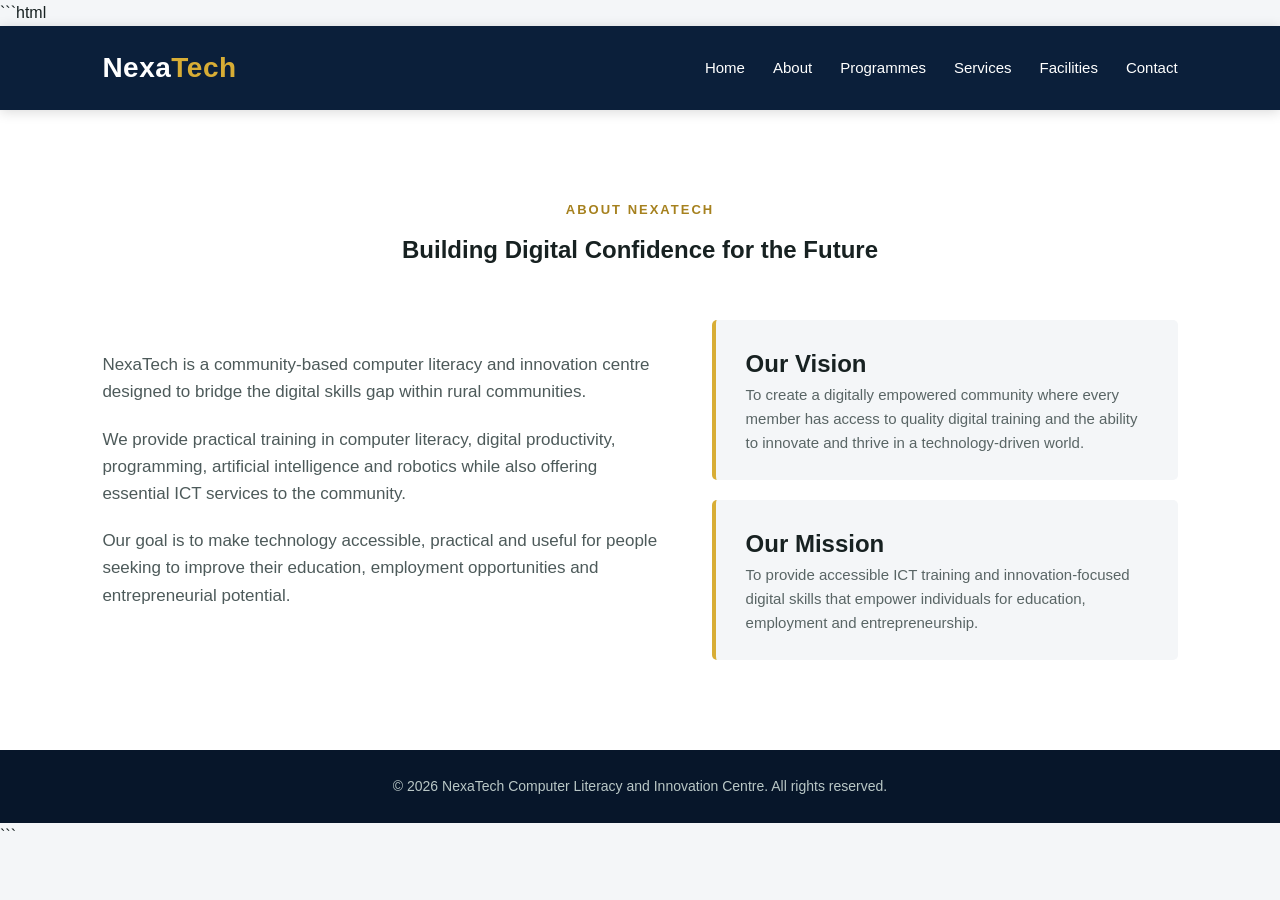
==== about.html @ 4ec9b213 "Add about.html with content for NexaTech" ====
```html
<!DOCTYPE html>
<html lang="en">

<head>
    <meta charset="UTF-8">
    <meta name="viewport" content="width=device-width, initial-scale=1.0">

    <meta name="description"
        content="Learn about NexaTech Computer Literacy and Innovation Centre, our vision, mission and commitment to digital empowerment.">

    <title>About | NexaTech</title>

    <link rel="stylesheet" href="style.css">
</head>

<body>

    <!-- HEADER / NAVIGATION -->
    <header>

        <div class="logo">
            <span>Nexa</span><strong>Tech</strong>
        </div>

        <nav id="navigation">
            <a href="index.html">Home</a>
            <a href="about.html" class="active">About</a>
            <a href="programmes.html">Programmes</a>
            <a href="services.html">Services</a>
            <a href="facilities.html">Facilities</a>
            <a href="contact.html">Contact</a>
        </nav>

        <button id="menu-button" aria-label="Open navigation menu">
            ☰
        </button>

    </header>


    <main>

        <section class="about">

            <div class="section-heading">

                <p class="section-label">
                    ABOUT NEXATECH
                </p>

                <h1>
                    Building Digital Confidence
                    <span>for the Future</span>
                </h1>

            </div>


            <div class="about-content">

                <div class="about-text">

                    <p>
                        NexaTech is a community-based computer literacy
                        and innovation centre designed to bridge the
                        digital skills gap within rural communities.
                    </p>

                    <p>
                        We provide practical training in computer
                        literacy, digital productivity, programming,
                        artificial intelligence and robotics while also
                        offering essential ICT services to the community.
                    </p>

                    <p>
                        Our goal is to make technology accessible,
                        practical and useful for people seeking to
                        improve their education, employment opportunities
                        and entrepreneurial potential.
                    </p>

                </div>


                <div class="about-details">

                    <div class="about-detail">

                        <h2>Our Vision</h2>

                        <p>
                            To create a digitally empowered community
                            where every member has access to quality
                            digital training and the ability to innovate
                            and thrive in a technology-driven world.
                        </p>

                    </div>


                    <div class="about-detail">

                        <h2>Our Mission</h2>

                        <p>
                            To provide accessible ICT training and
                            innovation-focused digital skills that
                            empower individuals for education, employment
                            and entrepreneurship.
                        </p>

                    </div>

                </div>

            </div>

        </section>

    </main>


    <footer>

        <p>
            © <span id="year"></span>
            NexaTech Computer Literacy and Innovation Centre.
            All rights reserved.
        </p>

    </footer>


    <script src="script.js"></script>

</body>

</html>
```
---- style.css ----
/* ========================================
   NEXATECH LITERACY CENTRE
   MAIN STYLESHEET
   ======================================== */


/* ========================================
   1. COLOR VARIABLES
   ======================================== */

:root {
    --navy: #0B1F3A;
    --deep-blue: #12345B;
    --dark-navy: #07162A;

    --gold: #D8AD35;
    --dark-gold: #A6811E;

    --white: #FFFFFF;
    --light-bg: #F4F6F8;

    --text: #172121;
    --muted: #596565;

    --border: #DFE5E3;
}


/* ========================================
   2. GENERAL SETTINGS
   ======================================== */

* {
    margin: 0;
    padding: 0;
    box-sizing: border-box;
}

html {
    scroll-behavior: smooth;
}

body {
    font-family: "Segoe UI", Arial, sans-serif;

    line-height: 1.6;

    color: var(--text);

    background-color: var(--light-bg);
}

a {
    text-decoration: none;
}

section {
    padding: 90px 8%;
}


/* ========================================
   3. HEADER / NAVIGATION
   ======================================== */

header {
    position: sticky;

    top: 0;

    z-index: 1000;

    display: flex;

    justify-content: space-between;

    align-items: center;

    padding: 20px 8%;

    background-color: var(--navy);

    box-shadow: 0 2px 12px rgba(0, 0, 0, 0.15);
}


/* Logo */

.logo {
    font-size: 28px;

    font-weight: 700;

    letter-spacing: 0.5px;

    color: var(--white);
}

.logo span {
    color: var(--white);
}

.logo strong {
    color: var(--gold);
}


/* Navigation */

nav {
    display: flex;

    align-items: center;

    gap: 28px;
}

nav a {
    color: var(--white);

    font-size: 15px;

    font-weight: 500;

    transition: color 0.3s ease;
}

nav a:hover {
    color: var(--gold);
}


/* Mobile menu button */

#menu-button {
    display: none;

    border: none;

    background: none;

    color: var(--white);

    font-size: 28px;

    cursor: pointer;
}


/* ========================================
   4. HERO SECTION
   ======================================== */

.hero {
    min-height: 88vh;

    display: flex;

    align-items: center;

    justify-content: center;

    text-align: center;

    padding: 100px 8%;

    background:
        linear-gradient(
            rgba(11, 31, 58, 0.96),
            rgba(18, 52, 91, 0.96)
        );
}

.hero-content {
    max-width: 900px;
}


/* Small label above heading */

.hero-label {
    margin-bottom: 20px;

    color: var(--gold);

    font-size: 13px;

    font-weight: 700;

    letter-spacing: 2px;
}


/* Main heading */

.hero h1 {
    color: var(--white);

    font-size: clamp(42px, 6vw, 72px);

    line-height: 1.1;

    margin-bottom: 25px;
}

.hero h1 span {
    display: block;

    color: var(--gold);
}


/* Hero paragraph */

.hero-text {
    max-width: 750px;

    margin: 0 auto 35px;

    color: #E5EEEE;

    font-size: 19px;
}


/* ========================================
   5. BUTTONS
   ======================================== */

.hero-buttons {
    display: flex;

    justify-content: center;

    gap: 15px;

    flex-wrap: wrap;
}

.button {
    display: inline-block;

    padding: 14px 28px;

    border-radius: 5px;

    background-color: var(--gold);

    color: var(--navy);

    font-weight: 700;

    transition:
        transform 0.3s ease,
        background-color 0.3s ease,
        color 0.3s ease;
}

.button:hover {
    transform: translateY(-3px);

    background-color: var(--white);

    color: var(--navy);
}


/* Outline button */

.button-outline {
    background-color: transparent;

    border: 2px solid var(--gold);

    color: var(--white);
}

.button-outline:hover {
    background-color: var(--gold);

    color: var(--navy);
}


/* ========================================
   6. SECTION HEADINGS
   ======================================== */

.section-heading {
    max-width: 800px;

    margin: 0 auto 50px;

    text-align: center;
}

.section-label {
    margin-bottom: 10px;

    color: var(--dark-gold);

    font-size: 13px;

    font-weight: 700;

    letter-spacing: 2px;
}

.section-heading h2 {
    color: var(--navy);

    font-size: clamp(32px, 4vw, 48px);

    line-height: 1.15;

    margin-bottom: 18px;
}

.section-heading h2 span {
    color: var(--dark-gold);
}

.section-heading > p:last-child {
    color: var(--muted);

    font-size: 17px;
}


/* ========================================
   7. ABOUT SECTION
   ======================================== */

.about {
    background-color: var(--white);
}

.about-content {
    max-width: 1100px;

    margin: auto;

    display: grid;

    grid-template-columns: 1.2fr 1fr;

    gap: 50px;

    align-items: center;
}


/* About text */

.about-text p {
    margin-bottom: 20px;

    color: #4D5A5A;

    font-size: 17px;
}


/* Vision and Mission */

.about-details {
    display: flex;

    flex-direction: column;

    gap: 20px;
}

.about-detail {
    padding: 25px 30px;

    background-color: var(--light-bg);

    border-left: 4px solid var(--gold);

    border-radius: 5px;
}

.about-detail h3 {
    margin-bottom: 10px;

    color: var(--navy);

    font-size: 21px;
}

.about-detail p {
    color: var(--muted);

    font-size: 15px;
}


/* ========================================
   8. PROGRAMMES
   ======================================== */

.programmes {
    background-color: var(--light-bg);
}

.programme-container {
    max-width: 1200px;

    margin: auto;

    display: grid;

    grid-template-columns: repeat(auto-fit, minmax(220px, 1fr));

    gap: 25px;
}

.programme-card {
    position: relative;

    padding: 35px 28px;

    background-color: var(--white);

    border-radius: 8px;

    border-top: 4px solid var(--gold);

    box-shadow: 0 6px 20px rgba(0, 0, 0, 0.07);

    transition:
        transform 0.3s ease,
        box-shadow 0.3s ease;
}

.programme-card:hover {
    transform: translateY(-8px);

    box-shadow: 0 12px 28px rgba(0, 0, 0, 0.12);
}


/* Programme title */

.programme-card h3 {
    margin-bottom: 15px;

    color: var(--navy);

    font-size: 21px;
}

.programme-card p {
    color: #5B6666;

    font-size: 15px;
}


/* ========================================
   9. SERVICES
   ======================================== */

.services {
    background-color: var(--white);
}

.service-list {
    max-width: 900px;

    margin: auto;

    display: grid;

    grid-template-columns: repeat(2, 1fr);

    border-top: 1px solid var(--border);
}

.service-item {
    display: flex;

    align-items: center;

    gap: 20px;

    padding: 25px;

    border-bottom: 1px solid var(--border);

    transition: background-color 0.3s ease;
}

.service-item:hover {
    background-color: var(--light-bg);
}


/* Service title */

.service-item h3 {
    color: var(--navy);

    font-size: 18px;
}


/* ========================================
   10. FACILITIES
   ======================================== */

.facilities {
    background-color: var(--light-bg);
}

.facility-grid {
    max-width: 1100px;

    margin: auto;

    display: grid;

    grid-template-columns: repeat(2, 1fr);

    gap: 25px;
}

.facility-card {
    padding: 35px;

    background-color: var(--navy);

    border-radius: 7px;

    border-bottom: 4px solid var(--gold);
}

.facility-card h3 {
    margin-bottom: 12px;

    color: var(--gold);

    font-size: 22px;
}

.facility-card p {
    color: #DCE6E5;
}


/* ========================================
   11. CONTACT
   ======================================== */

.contact {
    text-align: center;

    background-color: var(--navy);

    color: var(--white);
}

.contact .section-heading h2 {
    color: var(--white);
}

.contact .section-heading h2 span {
    color: var(--gold);
}

.contact .section-label {
    color: var(--gold);
}

.contact > p {
    margin-bottom: 8px;

    color: #DCE6E5;

    font-size: 17px;
}

.contact .button {
    margin-top: 25px;
}


/* ========================================
   12. FOOTER
   ======================================== */

footer {
    padding: 25px 8%;

    text-align: center;

    background-color: var(--dark-navy);

    color: #B9C7C6;

    font-size: 14px;
}


/* ========================================
   13. MOBILE RESPONSIVENESS
   ======================================== */

@media (max-width: 800px) {

    header {
        padding: 18px 6%;
    }


    /* Mobile menu */

    #menu-button {
        display: block;
    }

    nav {
        display: none;

        position: absolute;

        top: 100%;

        left: 0;

        width: 100%;

        flex-direction: column;

        align-items: flex-start;

        gap: 0;

        padding: 15px 6%;

        background-color: var(--navy);
    }

    nav.show {
        display: flex;
    }

    nav a {
        width: 100%;

        padding: 12px 0;

        border-bottom:
            1px solid rgba(255, 255, 255, 0.1);
    }


    /* Hero */

    .hero {
        min-height: 80vh;

        padding: 80px 6%;
    }

    .hero h1 {
        font-size: 42px;
    }

    .hero-text {
        font-size: 17px;
    }


    /* Sections */

    section {
        padding: 70px 6%;
    }


    /* About */

    .about-content {
        grid-template-columns: 1fr;

        gap: 30px;
    }


    /* Services */

    .service-list {
        grid-template-columns: 1fr;
    }


    /* Facilities */

    .facility-grid {
        grid-template-columns: 1fr;
    }

}


/* ========================================
   14. SMALL PHONES
   ======================================== */

@media (max-width: 480px) {

    .logo {
        font-size: 23px;
    }

    .hero h1 {
        font-size: 35px;
    }

    .hero-label {
        font-size: 11px;

        letter-spacing: 1.5px;
    }

    .hero-buttons {
        flex-direction: column;

        align-items: stretch;
    }

    .button {
        text-align: center;
    }

    .programme-card,
    .facility-card {
        padding: 28px 22px;
    }

}
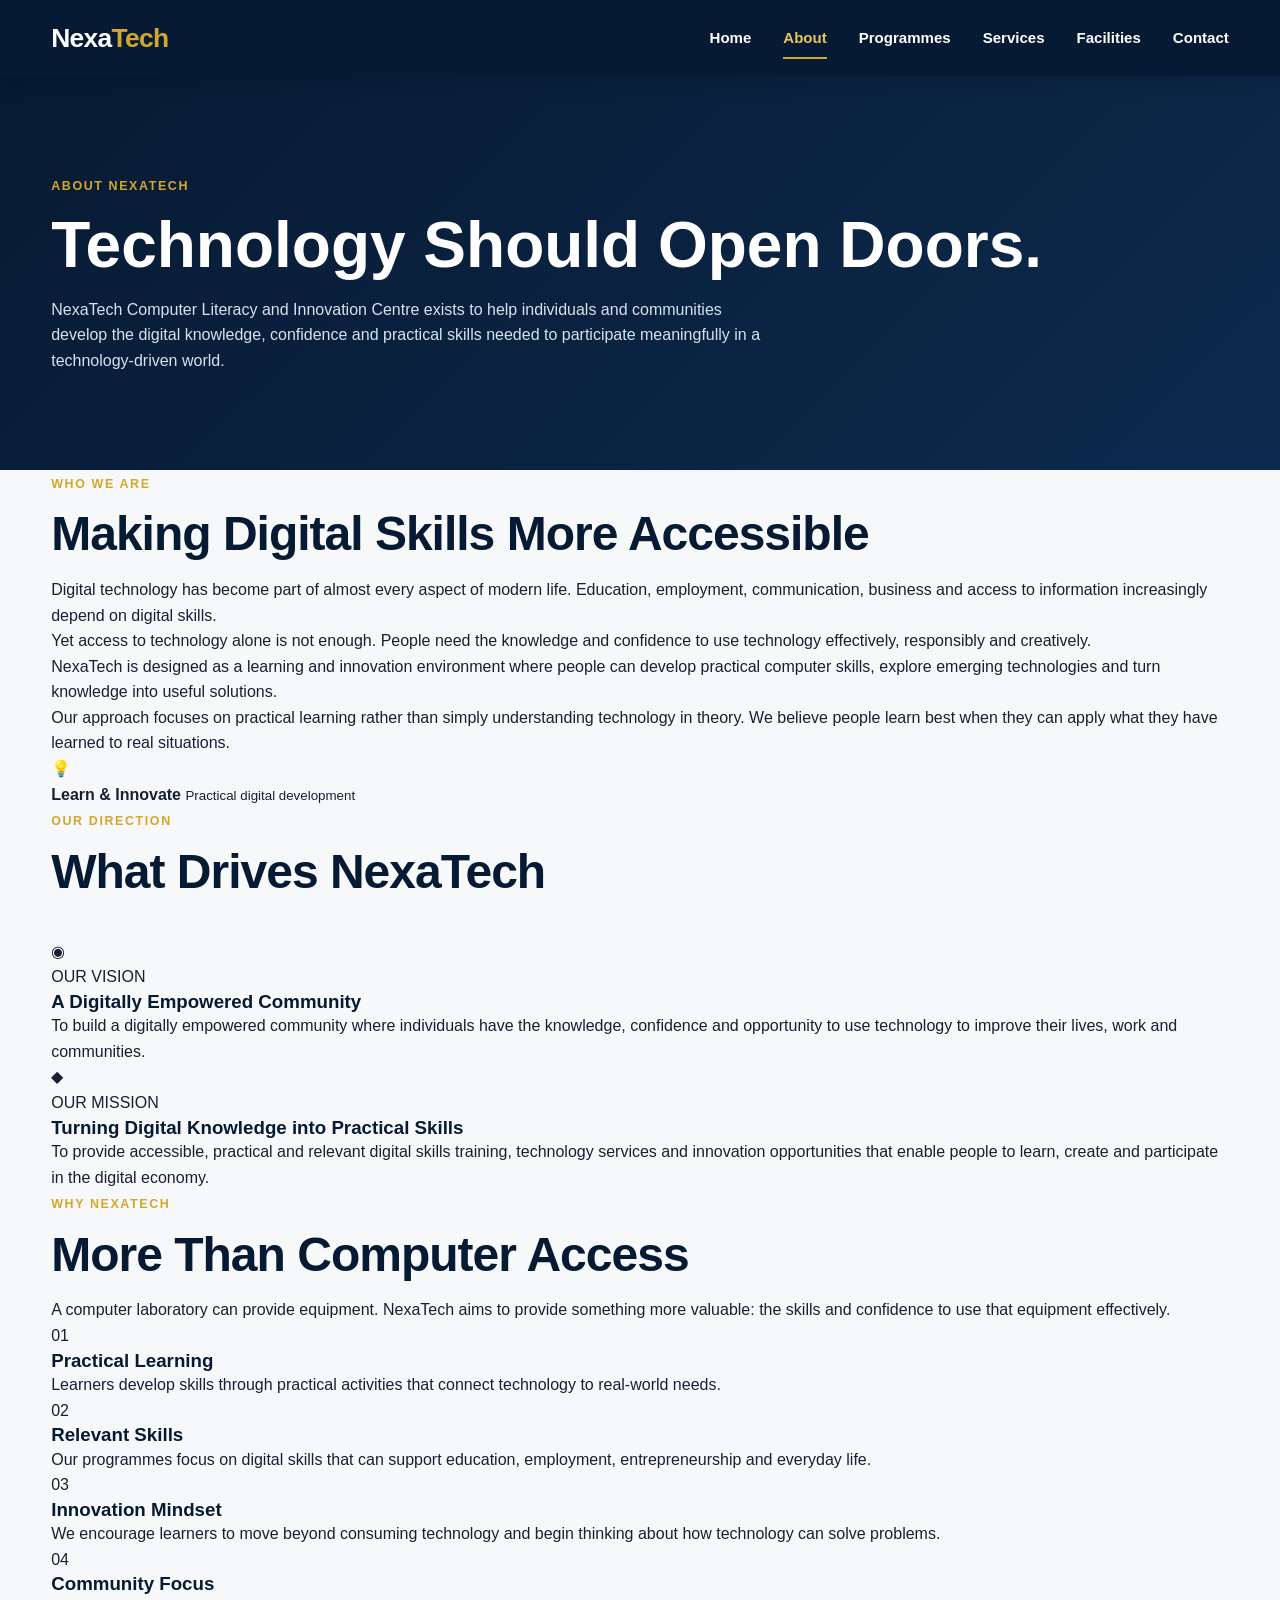
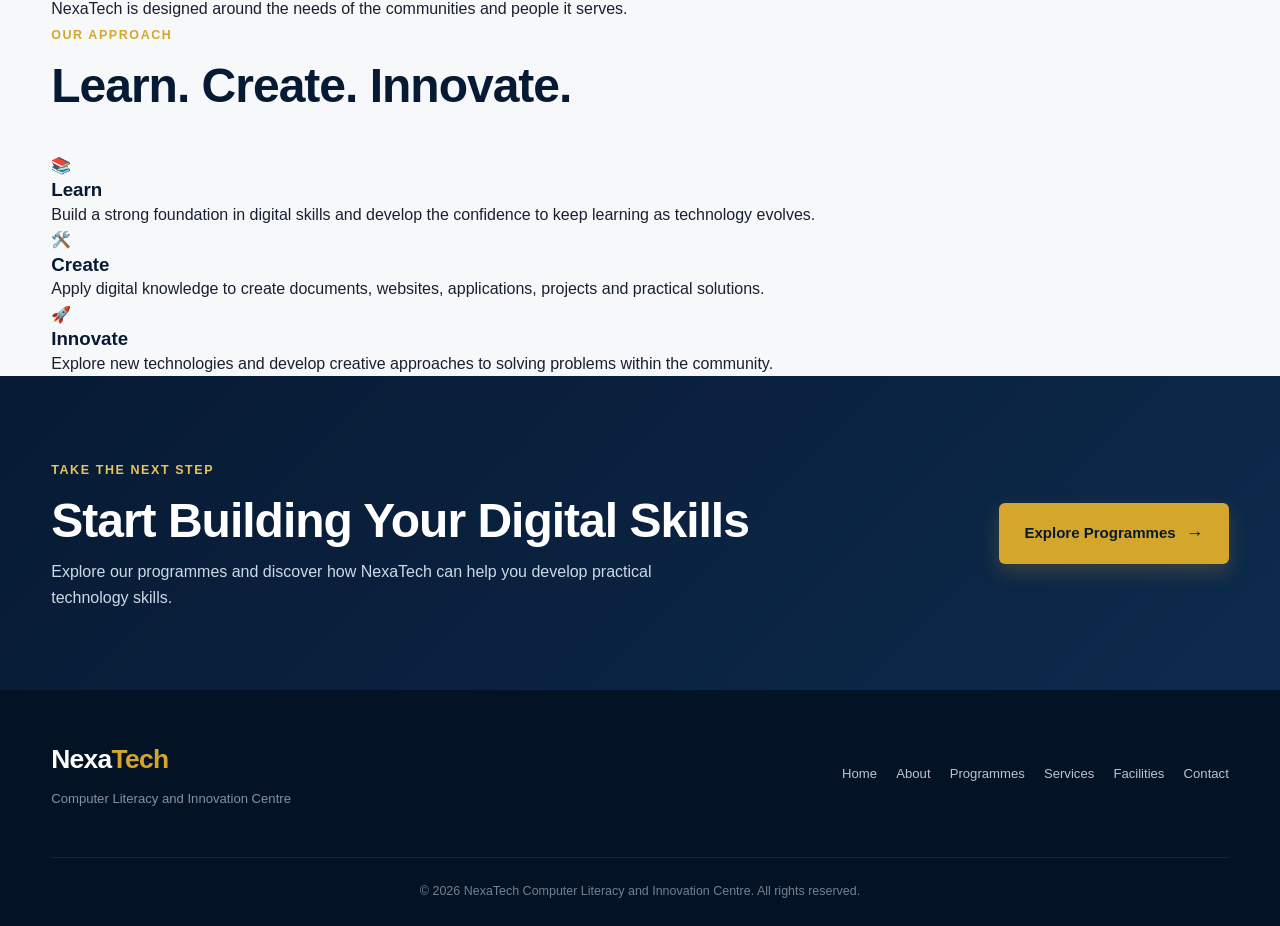
==== commit c38b8327: "Refactor about.html for improved structure and content" ====
--- a/about.html
+++ b/about.html
@@ -1,117 +1,516 @@
-```html
 <!DOCTYPE html>
 <html lang="en">
-
 <head>
     <meta charset="UTF-8">
     <meta name="viewport" content="width=device-width, initial-scale=1.0">
 
-    <meta name="description"
-        content="Learn about NexaTech Computer Literacy and Innovation Centre, our vision, mission and commitment to digital empowerment.">
-
-    <title>About | NexaTech</title>
+    <title>About | NexaTech Computer Literacy and Innovation Centre</title>
+
+    <meta
+        name="description"
+        content="Learn about NexaTech Computer Literacy and Innovation Centre, our vision, mission and commitment to digital skills, technology education and community development."
+    >
 
     <link rel="stylesheet" href="style.css">
 </head>
 
 <body>
 
-    <!-- HEADER / NAVIGATION -->
-    <header>
-
-        <div class="logo">
-            <span>Nexa</span><strong>Tech</strong>
+    <!-- ================= HEADER ================= -->
+
+    <header class="site-header">
+
+        <div class="header-container">
+
+            <a href="index.html" class="logo">
+                <span>Nexa</span><strong>Tech</strong>
+            </a>
+
+            <nav id="navigation" aria-label="Main navigation">
+
+                <a href="index.html">Home</a>
+
+                <a href="about.html" class="active">About</a>
+
+                <a href="programmes.html">Programmes</a>
+
+                <a href="services.html">Services</a>
+
+                <a href="facilities.html">Facilities</a>
+
+                <a href="contact.html">Contact</a>
+
+            </nav>
+
+            <button
+                id="menu-button"
+                type="button"
+                aria-label="Open navigation menu"
+                aria-expanded="false"
+            >
+                ☰
+            </button>
+
         </div>
 
-        <nav id="navigation">
-            <a href="index.html">Home</a>
-            <a href="about.html" class="active">About</a>
-            <a href="programmes.html">Programmes</a>
-            <a href="services.html">Services</a>
-            <a href="facilities.html">Facilities</a>
-            <a href="contact.html">Contact</a>
-        </nav>
-
-        <button id="menu-button" aria-label="Open navigation menu">
-            ☰
-        </button>
-
     </header>
 
 
+    <!-- ================= MAIN ================= -->
+
     <main>
 
-        <section class="about">
-
-            <div class="section-heading">
-
-                <p class="section-label">
+
+        <!-- ================= PAGE HERO ================= -->
+
+        <section class="page-hero about-page-hero">
+
+            <div class="page-hero-pattern pattern-one"></div>
+            <div class="page-hero-pattern pattern-two"></div>
+
+            <div class="container page-hero-content">
+
+                <span class="section-label">
                     ABOUT NEXATECH
+                </span>
+
+                <h1>
+                    Technology Should
+                    <span>Open Doors.</span>
+                </h1>
+
+                <p>
+                    NexaTech Computer Literacy and Innovation Centre exists
+                    to help individuals and communities develop the digital
+                    knowledge, confidence and practical skills needed to
+                    participate meaningfully in a technology-driven world.
                 </p>
 
-                <h1>
-                    Building Digital Confidence
-                    <span>for the Future</span>
-                </h1>
-
-            </div>
-
-
-            <div class="about-content">
-
-                <div class="about-text">
+            </div>
+
+        </section>
+
+
+        <!-- ================= WHO WE ARE ================= -->
+
+        <section class="about-main-section">
+
+            <div class="container about-main-grid">
+
+
+                <div class="about-main-text">
+
+                    <span class="section-label">
+                        WHO WE ARE
+                    </span>
+
+                    <h2>
+                        Making Digital Skills
+                        More Accessible
+                    </h2>
 
                     <p>
-                        NexaTech is a community-based computer literacy
-                        and innovation centre designed to bridge the
-                        digital skills gap within rural communities.
+                        Digital technology has become part of almost every
+                        aspect of modern life. Education, employment,
+                        communication, business and access to information
+                        increasingly depend on digital skills.
                     </p>
 
                     <p>
-                        We provide practical training in computer
-                        literacy, digital productivity, programming,
-                        artificial intelligence and robotics while also
-                        offering essential ICT services to the community.
+                        Yet access to technology alone is not enough.
+                        People need the knowledge and confidence to use
+                        technology effectively, responsibly and creatively.
                     </p>
 
                     <p>
-                        Our goal is to make technology accessible,
-                        practical and useful for people seeking to
-                        improve their education, employment opportunities
-                        and entrepreneurial potential.
+                        NexaTech is designed as a learning and innovation
+                        environment where people can develop practical
+                        computer skills, explore emerging technologies and
+                        turn knowledge into useful solutions.
                     </p>
 
-                </div>
-
-
-                <div class="about-details">
-
-                    <div class="about-detail">
-
-                        <h2>Our Vision</h2>
+                    <p>
+                        Our approach focuses on practical learning rather
+                        than simply understanding technology in theory.
+                        We believe people learn best when they can apply
+                        what they have learned to real situations.
+                    </p>
+
+                </div>
+
+
+                <!-- VISUAL PANEL -->
+
+                <div class="about-visual">
+
+                    <div class="about-visual-main">
+
+                        <div class="about-visual-header">
+
+                            <span></span>
+                            <span></span>
+                            <span></span>
+
+                        </div>
+
+                        <div class="about-code-area">
+
+                            <div class="code-line code-large"></div>
+
+                            <div class="code-line"></div>
+
+                            <div class="code-line code-short"></div>
+
+                            <div class="code-line code-medium"></div>
+
+                            <div class="code-line code-short"></div>
+
+                            <div class="code-block">
+
+                                <div></div>
+                                <div></div>
+                                <div></div>
+
+                            </div>
+
+                        </div>
+
+                    </div>
+
+
+                    <div class="about-floating-card">
+
+                        <span class="about-floating-icon">
+                            💡
+                        </span>
+
+                        <div>
+
+                            <strong>
+                                Learn & Innovate
+                            </strong>
+
+                            <small>
+                                Practical digital development
+                            </small>
+
+                        </div>
+
+                    </div>
+
+                </div>
+
+            </div>
+
+        </section>
+
+
+        <!-- ================= VISION / MISSION ================= -->
+
+        <section class="vision-mission-section">
+
+            <div class="container">
+
+                <div class="section-heading centered-heading">
+
+                    <div>
+
+                        <span class="section-label">
+                            OUR DIRECTION
+                        </span>
+
+                        <h2>
+                            What Drives NexaTech
+                        </h2>
+
+                    </div>
+
+                </div>
+
+
+                <div class="vision-mission-grid">
+
+
+                    <!-- VISION -->
+
+                    <article class="purpose-card vision-card">
+
+                        <div class="purpose-card-top">
+
+                            <div class="purpose-icon">
+                                ◉
+                            </div>
+
+                            <span>
+                                OUR VISION
+                            </span>
+
+                        </div>
+
+                        <h3>
+                            A Digitally Empowered Community
+                        </h3>
 
                         <p>
-                            To create a digitally empowered community
-                            where every member has access to quality
-                            digital training and the ability to innovate
-                            and thrive in a technology-driven world.
+                            To build a digitally empowered community where
+                            individuals have the knowledge, confidence and
+                            opportunity to use technology to improve their
+                            lives, work and communities.
                         </p>
 
+                    </article>
+
+
+                    <!-- MISSION -->
+
+                    <article class="purpose-card mission-card">
+
+                        <div class="purpose-card-top">
+
+                            <div class="purpose-icon">
+                                ◆
+                            </div>
+
+                            <span>
+                                OUR MISSION
+                            </span>
+
+                        </div>
+
+                        <h3>
+                            Turning Digital Knowledge into Practical Skills
+                        </h3>
+
+                        <p>
+                            To provide accessible, practical and relevant
+                            digital skills training, technology services and
+                            innovation opportunities that enable people to
+                            learn, create and participate in the digital
+                            economy.
+                        </p>
+
+                    </article>
+
+                </div>
+
+            </div>
+
+        </section>
+
+
+        <!-- ================= WHY NEXATECH ================= -->
+
+        <section class="why-section">
+
+            <div class="container">
+
+                <div class="why-grid">
+
+
+                    <div class="why-heading">
+
+                        <span class="section-label">
+                            WHY NEXATECH
+                        </span>
+
+                        <h2>
+                            More Than
+                            Computer Access
+                        </h2>
+
+                        <p>
+                            A computer laboratory can provide equipment.
+                            NexaTech aims to provide something more valuable:
+                            the skills and confidence to use that equipment
+                            effectively.
+                        </p>
+
                     </div>
 
 
-                    <div class="about-detail">
-
-                        <h2>Our Mission</h2>
+                    <div class="why-list">
+
+
+                        <div class="why-item">
+
+                            <div class="why-number">
+                                01
+                            </div>
+
+                            <div>
+
+                                <h3>
+                                    Practical Learning
+                                </h3>
+
+                                <p>
+                                    Learners develop skills through practical
+                                    activities that connect technology to
+                                    real-world needs.
+                                </p>
+
+                            </div>
+
+                        </div>
+
+
+                        <div class="why-item">
+
+                            <div class="why-number">
+                                02
+                            </div>
+
+                            <div>
+
+                                <h3>
+                                    Relevant Skills
+                                </h3>
+
+                                <p>
+                                    Our programmes focus on digital skills
+                                    that can support education, employment,
+                                    entrepreneurship and everyday life.
+                                </p>
+
+                            </div>
+
+                        </div>
+
+
+                        <div class="why-item">
+
+                            <div class="why-number">
+                                03
+                            </div>
+
+                            <div>
+
+                                <h3>
+                                    Innovation Mindset
+                                </h3>
+
+                                <p>
+                                    We encourage learners to move beyond
+                                    consuming technology and begin thinking
+                                    about how technology can solve problems.
+                                </p>
+
+                            </div>
+
+                        </div>
+
+
+                        <div class="why-item">
+
+                            <div class="why-number">
+                                04
+                            </div>
+
+                            <div>
+
+                                <h3>
+                                    Community Focus
+                                </h3>
+
+                                <p>
+                                    NexaTech is designed around the needs of
+                                    the communities and people it serves.
+                                </p>
+
+                            </div>
+
+                        </div>
+
+                    </div>
+
+                </div>
+
+            </div>
+
+        </section>
+
+
+        <!-- ================= VALUES ================= -->
+
+        <section class="values-section">
+
+            <div class="container">
+
+                <div class="section-heading centered-heading">
+
+                    <div>
+
+                        <span class="section-label">
+                            OUR APPROACH
+                        </span>
+
+                        <h2>
+                            Learn. Create. Innovate.
+                        </h2>
+
+                    </div>
+
+                </div>
+
+
+                <div class="values-grid">
+
+
+                    <article class="value-card">
+
+                        <div class="value-icon">
+                            📚
+                        </div>
+
+                        <h3>
+                            Learn
+                        </h3>
 
                         <p>
-                            To provide accessible ICT training and
-                            innovation-focused digital skills that
-                            empower individuals for education, employment
-                            and entrepreneurship.
+                            Build a strong foundation in digital skills and
+                            develop the confidence to keep learning as
+                            technology evolves.
                         </p>
 
-                    </div>
+                    </article>
+
+
+                    <article class="value-card">
+
+                        <div class="value-icon">
+                            🛠️
+                        </div>
+
+                        <h3>
+                            Create
+                        </h3>
+
+                        <p>
+                            Apply digital knowledge to create documents,
+                            websites, applications, projects and practical
+                            solutions.
+                        </p>
+
+                    </article>
+
+
+                    <article class="value-card">
+
+                        <div class="value-icon">
+                            🚀
+                        </div>
+
+                        <h3>
+                            Innovate
+                        </h3>
+
+                        <p>
+                            Explore new technologies and develop creative
+                            approaches to solving problems within the
+                            community.
+                        </p>
+
+                    </article>
 
                 </div>
 
@@ -119,16 +518,92 @@
 
         </section>
 
+
+        <!-- ================= CTA ================= -->
+
+        <section class="cta-section">
+
+            <div class="container cta-content">
+
+                <div>
+
+                    <span class="section-label">
+                        TAKE THE NEXT STEP
+                    </span>
+
+                    <h2>
+                        Start Building Your Digital Skills
+                    </h2>
+
+                    <p>
+                        Explore our programmes and discover how NexaTech
+                        can help you develop practical technology skills.
+                    </p>
+
+                </div>
+
+                <a
+                    href="programmes.html"
+                    class="btn btn-primary"
+                >
+                    Explore Programmes
+                    <span class="btn-arrow">→</span>
+                </a>
+
+            </div>
+
+        </section>
+
     </main>
 
 
-    <footer>
-
-        <p>
-            © <span id="year"></span>
-            NexaTech Computer Literacy and Innovation Centre.
-            All rights reserved.
-        </p>
+    <!-- ================= FOOTER ================= -->
+
+    <footer class="site-footer">
+
+        <div class="container footer-content">
+
+            <div class="footer-brand">
+
+                <a href="index.html" class="logo">
+                    <span>Nexa</span><strong>Tech</strong>
+                </a>
+
+                <p>
+                    Computer Literacy and Innovation Centre
+                </p>
+
+            </div>
+
+
+            <div class="footer-links">
+
+                <a href="index.html">Home</a>
+
+                <a href="about.html">About</a>
+
+                <a href="programmes.html">Programmes</a>
+
+                <a href="services.html">Services</a>
+
+                <a href="facilities.html">Facilities</a>
+
+                <a href="contact.html">Contact</a>
+
+            </div>
+
+
+            <div class="footer-bottom">
+
+                <p>
+                    © <span id="year"></span>
+                    NexaTech Computer Literacy and Innovation Centre.
+                    All rights reserved.
+                </p>
+
+            </div>
+
+        </div>
 
     </footer>
 
@@ -136,6 +611,4 @@
     <script src="script.js"></script>
 
 </body>
-
 </html>
-```
--- a/style.css
+++ b/style.css
@@ -1,34 +1,12 @@
-/* ========================================
-   NEXATECH LITERACY CENTRE
-   MAIN STYLESHEET
-   ======================================== */
-
-
-/* ========================================
-   1. COLOR VARIABLES
-   ======================================== */
-
-:root {
-    --navy: #0B1F3A;
-    --deep-blue: #12345B;
-    --dark-navy: #07162A;
-
-    --gold: #D8AD35;
-    --dark-gold: #A6811E;
-
-    --white: #FFFFFF;
-    --light-bg: #F4F6F8;
-
-    --text: #172121;
-    --muted: #596565;
-
-    --border: #DFE5E3;
-}
-
-
-/* ========================================
-   2. GENERAL SETTINGS
-   ======================================== */
+/* ==========================================
+   NEXATECH
+   GLOBAL STYLESHEET
+========================================== */
+
+
+/* ==========================================
+   RESET
+========================================== */
 
 * {
     margin: 0;
@@ -41,59 +19,130 @@
 }
 
 body {
-    font-family: "Segoe UI", Arial, sans-serif;
+    font-family: Arial, Helvetica, sans-serif;
+
+    background: var(--off-white);
+
+    color: var(--text-dark);
 
     line-height: 1.6;
 
-    color: var(--text);
-
-    background-color: var(--light-bg);
+    overflow-x: hidden;
+}
+
+img {
+    display: block;
+    max-width: 100%;
 }
 
 a {
     text-decoration: none;
-}
-
-section {
-    padding: 90px 8%;
-}
-
-
-/* ========================================
-   3. HEADER / NAVIGATION
-   ======================================== */
-
-header {
+    color: inherit;
+}
+
+button,
+input,
+textarea {
+    font: inherit;
+}
+
+
+/* ==========================================
+   VARIABLES
+========================================== */
+
+:root {
+
+    --navy: #071a33;
+
+    --navy-light: #0d2a4d;
+
+    --navy-lighter: #123b68;
+
+    --gold: #d4a72c;
+
+    --gold-light: #e8c45a;
+
+    --white: #ffffff;
+
+    --off-white: #f7f8fa;
+
+    --text-dark: #172033;
+
+    --text-light: #64748b;
+
+    --border: #e2e8f0;
+
+    --shadow:
+        0 10px 30px rgba(7, 26, 51, 0.10);
+
+    --shadow-large:
+        0 25px 60px rgba(7, 26, 51, 0.16);
+
+    --max-width: 1200px;
+}
+
+
+/* ==========================================
+   CONTAINER
+========================================== */
+
+.container {
+    width: min(92%, var(--max-width));
+
+    margin: 0 auto;
+}
+
+
+/* ==========================================
+   HEADER
+========================================== */
+
+.site-header {
+
     position: sticky;
 
     top: 0;
 
     z-index: 1000;
 
+    background: var(--navy);
+
+    box-shadow:
+        0 4px 18px rgba(0, 0, 0, 0.15);
+}
+
+.header-container {
+
+    width: min(92%, var(--max-width));
+
+    min-height: 76px;
+
+    margin: 0 auto;
+
     display: flex;
 
+    align-items: center;
+
     justify-content: space-between;
+}
+
+
+/* ==========================================
+   LOGO
+========================================== */
+
+.logo {
+
+    font-size: 1.65rem;
+
+    font-weight: 800;
+
+    letter-spacing: -0.7px;
+
+    display: inline-flex;
 
     align-items: center;
-
-    padding: 20px 8%;
-
-    background-color: var(--navy);
-
-    box-shadow: 0 2px 12px rgba(0, 0, 0, 0.15);
-}
-
-
-/* Logo */
-
-.logo {
-    font-size: 28px;
-
-    font-weight: 700;
-
-    letter-spacing: 0.5px;
-
-    color: var(--white);
 }
 
 .logo span {
@@ -105,639 +154,2296 @@
 }
 
 
-/* Navigation */
-
-nav {
+/* ==========================================
+   NAVIGATION
+========================================== */
+
+#navigation {
+
     display: flex;
 
     align-items: center;
 
-    gap: 28px;
-}
-
-nav a {
+    gap: 2rem;
+}
+
+#navigation a {
+
     color: var(--white);
 
-    font-size: 15px;
-
-    font-weight: 500;
-
-    transition: color 0.3s ease;
-}
-
-nav a:hover {
+    font-size: 0.94rem;
+
+    font-weight: 600;
+
+    padding: 0.55rem 0;
+
+    position: relative;
+
+    transition:
+        color 0.25s ease;
+}
+
+#navigation a::after {
+
+    content: "";
+
+    position: absolute;
+
+    left: 0;
+
+    bottom: 0;
+
+    width: 0;
+
+    height: 2px;
+
+    background: var(--gold);
+
+    transition:
+        width 0.25s ease;
+}
+
+#navigation a:hover,
+#navigation a.active {
+
+    color: var(--gold-light);
+}
+
+#navigation a:hover::after,
+#navigation a.active::after {
+
+    width: 100%;
+}
+
+
+/* ==========================================
+   MOBILE MENU BUTTON
+========================================== */
+
+#menu-button {
+
+    display: none;
+
+    border: none;
+
+    background: transparent;
+
+    color: var(--white);
+
+    font-size: 1.7rem;
+
+    cursor: pointer;
+}
+
+
+/* ==========================================
+   GENERAL LABEL
+========================================== */
+
+.section-label {
+
+    display: inline-block;
+
     color: var(--gold);
-}
-
-
-/* Mobile menu button */
-
-#menu-button {
-    display: none;
-
-    border: none;
-
-    background: none;
+
+    font-size: 0.78rem;
+
+    font-weight: 800;
+
+    letter-spacing: 1.6px;
+
+    line-height: 1.4;
+}
+
+
+/* ==========================================
+   HEADINGS
+========================================== */
+
+section h2 {
+
+    font-size:
+        clamp(2rem, 4vw, 3rem);
+
+    line-height: 1.12;
+
+    color: var(--navy);
+
+    margin-top: 0.75rem;
+
+    margin-bottom: 1rem;
+
+    letter-spacing: -1px;
+}
+
+section h3 {
+
+    color: var(--navy);
+
+    line-height: 1.25;
+}
+
+
+/* ==========================================
+   BUTTONS
+========================================== */
+
+.btn {
+
+    display: inline-flex;
+
+    align-items: center;
+
+    justify-content: center;
+
+    gap: 0.65rem;
+
+    padding: 0.9rem 1.45rem;
+
+    border-radius: 6px;
+
+    border: 2px solid transparent;
+
+    font-weight: 700;
+
+    font-size: 0.94rem;
+
+    cursor: pointer;
+
+    transition:
+        transform 0.2s ease,
+        background 0.2s ease,
+        color 0.2s ease,
+        border-color 0.2s ease,
+        box-shadow 0.2s ease;
+}
+
+.btn:hover {
+
+    transform: translateY(-3px);
+}
+
+.btn-primary {
+
+    background: var(--gold);
+
+    color: var(--navy);
+
+    box-shadow:
+        0 8px 20px rgba(212, 167, 44, 0.22);
+}
+
+.btn-primary:hover {
+
+    background: var(--gold-light);
+
+    box-shadow:
+        0 12px 25px rgba(212, 167, 44, 0.28);
+}
+
+.btn-secondary {
+
+    background: transparent;
+
+    color: var(--navy);
+
+    border-color: var(--navy);
+}
+
+.btn-secondary:hover {
+
+    background: var(--navy);
 
     color: var(--white);
-
-    font-size: 28px;
-
-    cursor: pointer;
-}
-
-
-/* ========================================
-   4. HERO SECTION
-   ======================================== */
+}
+
+.btn-outline-light {
+
+    color: var(--white);
+
+    border-color:
+        rgba(255, 255, 255, 0.45);
+
+    background:
+        rgba(255, 255, 255, 0.04);
+}
+
+.btn-outline-light:hover {
+
+    background: var(--white);
+
+    color: var(--navy);
+
+    border-color: var(--white);
+}
+
+.btn-arrow {
+
+    font-size: 1.1rem;
+
+    transition:
+        transform 0.2s ease;
+}
+
+.btn:hover .btn-arrow {
+
+    transform: translateX(4px);
+}
+
+
+/* ==========================================
+   HERO
+========================================== */
 
 .hero {
-    min-height: 88vh;
+
+    min-height: calc(100vh - 76px);
 
     display: flex;
 
     align-items: center;
 
-    justify-content: center;
-
-    text-align: center;
-
-    padding: 100px 8%;
+    position: relative;
+
+    overflow: hidden;
 
     background:
         linear-gradient(
-            rgba(11, 31, 58, 0.96),
-            rgba(18, 52, 91, 0.96)
+            135deg,
+            var(--navy) 0%,
+            var(--navy-light) 65%,
+            #10365e 100%
         );
+
+    color: var(--white);
+}
+
+
+/* Background decorative shapes */
+
+.hero-background-shape {
+
+    position: absolute;
+
+    border-radius: 50%;
+
+    pointer-events: none;
+}
+
+.shape-one {
+
+    width: 500px;
+
+    height: 500px;
+
+    right: -250px;
+
+    top: -220px;
+
+    border:
+        80px solid rgba(212, 167, 44, 0.07);
+}
+
+.shape-two {
+
+    width: 350px;
+
+    height: 350px;
+
+    left: -210px;
+
+    bottom: -230px;
+
+    border:
+        60px solid rgba(255, 255, 255, 0.035);
+}
+
+
+/* Hero layout */
+
+.hero-container {
+
+    min-height: 100%;
+
+    display: grid;
+
+    grid-template-columns:
+        1.05fr
+        0.95fr;
+
+    gap: 3rem;
+
+    align-items: center;
+
+    position: relative;
+
+    z-index: 2;
 }
 
 .hero-content {
-    max-width: 900px;
-}
-
-
-/* Small label above heading */
-
-.hero-label {
-    margin-bottom: 20px;
+
+    padding:
+        5rem 0;
+}
+
+.hero .section-label {
+
+    color: var(--gold-light);
+}
+
+.hero h1 {
+
+    max-width: 760px;
+
+    font-size:
+        clamp(2.8rem, 5.8vw, 5.2rem);
+
+    line-height: 1.02;
+
+    letter-spacing: -2.5px;
+
+    margin:
+        1.1rem 0 1.5rem;
+}
+
+.hero h1 span {
+
+    display: block;
 
     color: var(--gold);
-
-    font-size: 13px;
+}
+
+.hero p {
+
+    max-width: 680px;
+
+    color: #d8e2ed;
+
+    font-size: 1.08rem;
+
+    line-height: 1.8;
+}
+
+.hero-buttons {
+
+    display: flex;
+
+    flex-wrap: wrap;
+
+    gap: 1rem;
+
+    margin-top: 2rem;
+}
+
+
+/* ==========================================
+   HERO VISUAL
+========================================== */
+
+.hero-visual {
+
+    min-height: 520px;
+
+    position: relative;
+
+    display: flex;
+
+    align-items: center;
+
+    justify-content: center;
+}
+
+
+/* Orbit rings */
+
+.tech-orbit {
+
+    position: absolute;
+
+    border-radius: 50%;
+
+    border:
+        1px solid rgba(212, 167, 44, 0.28);
+}
+
+.orbit-one {
+
+    width: 470px;
+
+    height: 470px;
+
+    transform:
+        rotate(-25deg)
+        scaleY(0.62);
+}
+
+.orbit-two {
+
+    width: 370px;
+
+    height: 370px;
+
+    transform:
+        rotate(25deg)
+        scaleY(0.62);
+
+    border-color:
+        rgba(255, 255, 255, 0.12);
+}
+
+
+/* Laptop */
+
+.hero-device {
+
+    width: min(430px, 78%);
+
+    position: relative;
+
+    z-index: 3;
+
+    transform:
+        perspective(900px)
+        rotateY(-7deg)
+        rotateX(3deg);
+}
+
+.device-top {
+
+    height: 22px;
+
+    display: flex;
+
+    align-items: center;
+
+    gap: 6px;
+
+    padding-left: 12px;
+
+    background: #172b43;
+
+    border-radius:
+        12px 12px 0 0;
+}
+
+.device-dot {
+
+    width: 6px;
+
+    height: 6px;
+
+    border-radius: 50%;
+
+    background:
+        rgba(255, 255, 255, 0.35);
+}
+
+.device-screen {
+
+    min-height: 275px;
+
+    background:
+        linear-gradient(
+            145deg,
+            #f9fafb,
+            #e7edf4
+        );
+
+    border:
+        8px solid #172b43;
+
+    border-top: none;
+
+    border-radius:
+        0 0 8px 8px;
+
+    padding: 1.3rem;
+
+    box-shadow:
+        0 25px 60px rgba(0, 0, 0, 0.28);
+}
+
+.screen-header {
+
+    display: flex;
+
+    gap: 7px;
+
+    padding-bottom: 1rem;
+
+    border-bottom:
+        1px solid #d5dde6;
+}
+
+.screen-header span {
+
+    width: 9px;
+
+    height: 9px;
+
+    border-radius: 50%;
+
+    background: var(--gold);
+}
+
+.screen-content {
+
+    padding-top: 1.5rem;
+}
+
+.screen-line {
+
+    width: 75%;
+
+    height: 10px;
+
+    margin-bottom: 10px;
+
+    border-radius: 5px;
+
+    background: #bdc9d7;
+}
+
+.screen-line.large {
+
+    width: 90%;
+
+    height: 16px;
+
+    background: var(--navy);
+}
+
+.screen-line.short {
+
+    width: 50%;
+}
+
+.screen-cards {
+
+    display: grid;
+
+    grid-template-columns:
+        repeat(3, 1fr);
+
+    gap: 10px;
+
+    margin-top: 1.5rem;
+}
+
+.screen-cards div {
+
+    height: 75px;
+
+    border-radius: 6px;
+
+    background:
+        linear-gradient(
+            145deg,
+            #dce4ec,
+            #f7f9fb
+        );
+
+    border:
+        1px solid #cdd7e2;
+}
+
+
+/* ==========================================
+   FLOATING HERO CARDS
+========================================== */
+
+.floating-card {
+
+    position: absolute;
+
+    z-index: 5;
+
+    display: flex;
+
+    align-items: center;
+
+    gap: 0.75rem;
+
+    padding: 0.9rem 1.1rem;
+
+    background:
+        rgba(255, 255, 255, 0.97);
+
+    color: var(--navy);
+
+    border-radius: 8px;
+
+    box-shadow:
+        0 18px 40px rgba(0, 0, 0, 0.25);
+}
+
+.card-top {
+
+    top: 13%;
+
+    left: 2%;
+}
+
+.card-bottom {
+
+    right: 0;
+
+    bottom: 13%;
+}
+
+.floating-icon {
+
+    width: 42px;
+
+    height: 42px;
+
+    display: flex;
+
+    align-items: center;
+
+    justify-content: center;
+
+    background:
+        rgba(212, 167, 44, 0.15);
+
+    border-radius: 7px;
+
+    font-size: 1.25rem;
+}
+
+.floating-card strong {
+
+    display: block;
+
+    font-size: 0.85rem;
+}
+
+.floating-card small {
+
+    display: block;
+
+    color: var(--text-light);
+
+    font-size: 0.72rem;
+
+    margin-top: 2px;
+}
+
+
+/* ==========================================
+   INTRO SECTION
+========================================== */
+
+.intro-section {
+
+    padding: 7rem 0;
+
+    background: var(--white);
+}
+
+.intro-grid {
+
+    display: grid;
+
+    grid-template-columns:
+        0.9fr
+        1.1fr;
+
+    gap: 5rem;
+
+    align-items: start;
+}
+
+.intro-heading h2 {
+
+    max-width: 500px;
+
+    font-size:
+        clamp(2.1rem, 4vw, 3.2rem);
+}
+
+.intro-text {
+
+    padding-top: 0.5rem;
+}
+
+.intro-text p {
+
+    color: var(--text-light);
+
+    margin-bottom: 1.1rem;
+
+    font-size: 1rem;
+}
+
+.text-link {
+
+    display: inline-flex;
+
+    align-items: center;
+
+    gap: 0.5rem;
+
+    margin-top: 0.7rem;
+
+    color: var(--navy);
+
+    font-weight: 800;
+
+    border-bottom:
+        2px solid var(--gold);
+
+    padding-bottom: 3px;
+
+    transition:
+        color 0.2s ease,
+        gap 0.2s ease;
+}
+
+.text-link:hover {
+
+    color: var(--gold);
+
+    gap: 0.8rem;
+}
+
+
+/* ==========================================
+   STATS
+========================================== */
+
+.stats-section {
+
+    background: var(--navy);
+
+    color: var(--white);
+
+    padding: 2.5rem 0;
+}
+
+.stats-grid {
+
+    display: grid;
+
+    grid-template-columns:
+        repeat(4, 1fr);
+
+    gap: 1rem;
+}
+
+.stat-item {
+
+    display: flex;
+
+    align-items: center;
+
+    gap: 0.9rem;
+
+    padding:
+        0.7rem 1rem;
+
+    border-right:
+        1px solid rgba(255, 255, 255, 0.12);
+}
+
+.stat-item:last-child {
+
+    border-right: none;
+}
+
+.stat-icon {
+
+    width: 45px;
+
+    height: 45px;
+
+    display: flex;
+
+    align-items: center;
+
+    justify-content: center;
+
+    border-radius: 8px;
+
+    background:
+        rgba(212, 167, 44, 0.13);
+
+    font-size: 1.2rem;
+}
+
+.stat-item strong {
+
+    display: block;
+
+    color: var(--gold-light);
+
+    font-size: 0.9rem;
+}
+
+.stat-item span {
+
+    display: block;
+
+    color: #c9d5e1;
+
+    font-size: 0.78rem;
+}
+
+
+/* ==========================================
+   SECTION HEADING
+========================================== */
+
+.section-heading {
+
+    display: flex;
+
+    align-items: end;
+
+    justify-content: space-between;
+
+    gap: 2rem;
+
+    margin-bottom: 2.5rem;
+}
+
+.section-heading h2 {
+
+    max-width: 680px;
+
+    margin-bottom: 0;
+}
+
+.desktop-link {
+
+    white-space: nowrap;
+
+    margin-bottom: 0.25rem;
+}
+
+.mobile-section-link {
+
+    display: none;
+
+    margin-top: 2rem;
+}
+
+
+/* ==========================================
+   PROGRAMMES
+========================================== */
+
+.programmes-section {
+
+    padding: 7rem 0;
+
+    background: var(--off-white);
+}
+
+.programmes-grid {
+
+    display: grid;
+
+    grid-template-columns:
+        repeat(3, 1fr);
+
+    gap: 1.5rem;
+}
+
+.programme-card {
+
+    position: relative;
+
+    padding: 2rem;
+
+    min-height: 350px;
+
+    background: var(--white);
+
+    border:
+        1px solid var(--border);
+
+    border-radius: 10px;
+
+    box-shadow: var(--shadow);
+
+    overflow: hidden;
+
+    transition:
+        transform 0.25s ease,
+        box-shadow 0.25s ease,
+        border-color 0.25s ease;
+}
+
+.programme-card::after {
+
+    content: "";
+
+    position: absolute;
+
+    width: 110px;
+
+    height: 110px;
+
+    right: -55px;
+
+    bottom: -55px;
+
+    border-radius: 50%;
+
+    border:
+        25px solid rgba(212, 167, 44, 0.07);
+}
+
+.programme-card:hover {
+
+    transform: translateY(-7px);
+
+    border-color:
+        rgba(212, 167, 44, 0.5);
+
+    box-shadow:
+        var(--shadow-large);
+}
+
+.programme-icon {
+
+    width: 54px;
+
+    height: 54px;
+
+    display: flex;
+
+    align-items: center;
+
+    justify-content: center;
+
+    background:
+        rgba(212, 167, 44, 0.13);
+
+    border-radius: 9px;
+
+    font-size: 1.4rem;
+
+    margin-bottom: 1.4rem;
+}
+
+.card-number {
+
+    position: absolute;
+
+    top: 1.8rem;
+
+    right: 1.8rem;
+
+    color:
+        rgba(7, 26, 51, 0.12);
+
+    font-size: 2.5rem;
+
+    font-weight: 900;
+
+    line-height: 1;
+}
+
+.programme-card h3 {
+
+    font-size: 1.25rem;
+
+    margin-bottom: 0.7rem;
+}
+
+.programme-card p {
+
+    color: var(--text-light);
+
+    font-size: 0.92rem;
+
+    line-height: 1.7;
+
+    margin-bottom: 1.3rem;
+}
+
+.programme-card a {
+
+    color: var(--navy);
+
+    font-size: 0.85rem;
+
+    font-weight: 800;
+
+    position: relative;
+
+    z-index: 2;
+}
+
+.programme-card a:hover {
+
+    color: var(--gold);
+}
+
+
+/* ==========================================
+   SERVICES
+========================================== */
+
+.services-section {
+
+    padding: 7rem 0;
+
+    background: var(--white);
+}
+
+.services-grid {
+
+    display: grid;
+
+    grid-template-columns:
+        repeat(2, 1fr);
+
+    gap: 1rem;
+}
+
+.service-item {
+
+    display: flex;
+
+    align-items: center;
+
+    gap: 1.2rem;
+
+    padding: 1.4rem 1.5rem;
+
+    background: var(--off-white);
+
+    border:
+        1px solid var(--border);
+
+    border-radius: 8px;
+
+    transition:
+        transform 0.2s ease,
+        border-color 0.2s ease,
+        background 0.2s ease;
+}
+
+.service-item:hover {
+
+    transform: translateY(-3px);
+
+    border-color: var(--gold);
+
+    background: var(--white);
+}
+
+.service-icon {
+
+    flex-shrink: 0;
+
+    width: 50px;
+
+    height: 50px;
+
+    display: flex;
+
+    align-items: center;
+
+    justify-content: center;
+
+    border-radius: 8px;
+
+    background:
+        rgba(212, 167, 44, 0.14);
+
+    font-size: 1.25rem;
+}
+
+.service-item h3 {
+
+    font-size: 1rem;
+
+    margin-bottom: 0.2rem;
+}
+
+.service-item p {
+
+    color: var(--text-light);
+
+    font-size: 0.84rem;
+}
+
+
+/* ==========================================
+   FACILITIES PREVIEW
+========================================== */
+
+.facilities-preview {
+
+    padding: 7rem 0;
+
+    background: var(--off-white);
+}
+
+.facility-preview-content {
+
+    display: grid;
+
+    grid-template-columns:
+        0.9fr
+        1.1fr;
+
+    gap: 5rem;
+
+    align-items: center;
+}
+
+.facility-preview-text p {
+
+    max-width: 560px;
+
+    color: var(--text-light);
+
+    margin-bottom: 1.8rem;
+}
+
+
+/* Facility visual */
+
+.facility-visual {
+
+    min-height: 400px;
+
+    position: relative;
+
+    display: flex;
+
+    align-items: center;
+
+    justify-content: center;
+}
+
+.facility-window {
+
+    width: min(500px, 90%);
+
+    background: var(--navy);
+
+    border-radius: 10px;
+
+    padding: 10px;
+
+    box-shadow:
+        var(--shadow-large);
+
+    transform:
+        rotate(2deg);
+}
+
+.window-top {
+
+    display: flex;
+
+    gap: 6px;
+
+    padding:
+        4px 7px 10px;
+}
+
+.window-top span {
+
+    width: 7px;
+
+    height: 7px;
+
+    border-radius: 50%;
+
+    background:
+        rgba(255, 255, 255, 0.35);
+}
+
+.window-content {
+
+    min-height: 300px;
+
+    padding: 2rem;
+
+    display: flex;
+
+    align-items: end;
+
+    gap: 2rem;
+
+    background:
+        linear-gradient(
+            145deg,
+            #dfe7ee,
+            #f6f8fa
+        );
+
+    border-radius: 5px;
+}
+
+.workspace-column {
+
+    flex: 1;
+
+    height: 200px;
+
+    display: flex;
+
+    flex-direction: column;
+
+    justify-content: end;
+
+    align-items: center;
+}
+
+.workspace-monitor {
+
+    width: 100%;
+
+    height: 115px;
+
+    border:
+        7px solid var(--navy);
+
+    border-radius: 5px;
+
+    background:
+        linear-gradient(
+            145deg,
+            var(--gold-light),
+            #ffffff
+        );
+
+    position: relative;
+}
+
+.workspace-monitor::after {
+
+    content: "";
+
+    position: absolute;
+
+    width: 35%;
+
+    height: 6px;
+
+    left: 10%;
+
+    top: 18%;
+
+    background: var(--navy);
+
+    border-radius: 4px;
+
+    box-shadow:
+        0 15px 0 rgba(7, 26, 51, 0.25),
+        0 30px 0 rgba(7, 26, 51, 0.15);
+}
+
+.workspace-desk {
+
+    width: 110%;
+
+    height: 15px;
+
+    background: var(--navy-light);
+
+    border-radius: 3px;
+
+    margin-top: 5px;
+}
+
+.facility-badge {
+
+    position: absolute;
+
+    bottom: 3%;
+
+    right: 2%;
+
+    display: flex;
+
+    flex-direction: column;
+
+    gap: 0.15rem;
+
+    padding: 1.2rem 1.4rem;
+
+    background: var(--gold);
+
+    color: var(--navy);
+
+    border-radius: 8px;
+
+    box-shadow:
+        0 12px 25px rgba(7, 26, 51, 0.2);
+
+    transform:
+        rotate(-3deg);
+}
+
+.facility-badge strong {
+
+    font-size: 0.9rem;
+
+    line-height: 1.2;
+}
+
+
+/* ==========================================
+   CTA
+========================================== */
+
+.cta-section {
+
+    padding: 5rem 0;
+
+    background:
+        linear-gradient(
+            135deg,
+            var(--navy),
+            var(--navy-light)
+        );
+
+    color: var(--white);
+}
+
+.cta-content {
+
+    display: flex;
+
+    align-items: center;
+
+    justify-content: space-between;
+
+    gap: 3rem;
+}
+
+.cta-section .section-label {
+
+    color: var(--gold-light);
+}
+
+.cta-section h2 {
+
+    color: var(--white);
+
+    max-width: 700px;
+
+    margin-bottom: 0.7rem;
+}
+
+.cta-section p {
+
+    color: #cdd9e5;
+
+    max-width: 620px;
+}
+
+
+/* ==========================================
+   FOOTER
+========================================== */
+
+.site-footer {
+
+    background: #041225;
+
+    color: #b8c5d3;
+
+    padding: 3rem 0 1.5rem;
+}
+
+.footer-content {
+
+    display: grid;
+
+    grid-template-columns:
+        1.2fr
+        1fr;
+
+    gap: 2rem;
+}
+
+.footer-brand .logo {
+
+    margin-bottom: 0.5rem;
+}
+
+.footer-brand p {
+
+    color: #8292a4;
+
+    font-size: 0.82rem;
+}
+
+.footer-links {
+
+    display: flex;
+
+    justify-content: flex-end;
+
+    flex-wrap: wrap;
+
+    gap: 1.2rem;
+
+    align-items: center;
+}
+
+.footer-links a {
+
+    font-size: 0.82rem;
+
+    transition:
+        color 0.2s ease;
+}
+
+.footer-links a:hover {
+
+    color: var(--gold);
+}
+
+.footer-bottom {
+
+    grid-column: 1 / -1;
+
+    padding-top: 1.5rem;
+
+    margin-top: 1rem;
+
+    border-top:
+        1px solid rgba(255, 255, 255, 0.08);
+
+    text-align: center;
+}
+
+.footer-bottom p {
+
+    font-size: 0.78rem;
+
+    color: #718197;
+}
+
+
+/* ==========================================
+   OTHER PAGE SUPPORT
+========================================== */
+
+.page-hero {
+
+    padding: 6rem 0;
+
+    background:
+        linear-gradient(
+            135deg,
+            var(--navy),
+            var(--navy-light)
+        );
+
+    color: var(--white);
+
+    position: relative;
+
+    overflow: hidden;
+}
+
+.page-hero .container {
+
+    position: relative;
+
+    z-index: 2;
+}
+
+.page-hero h1 {
+
+    font-size:
+        clamp(2.4rem, 5vw, 4rem);
+
+    line-height: 1.1;
+
+    margin: 0.8rem 0 1rem;
+}
+
+.page-hero p {
+
+    max-width: 720px;
+
+    color: #d7e2ed;
+}
+
+
+/* ==========================================
+   ABOUT PAGE
+========================================== */
+
+.about-section {
+
+    padding: 6rem 0;
+
+    background: var(--white);
+}
+
+.about-grid {
+
+    display: grid;
+
+    grid-template-columns:
+        1.1fr
+        0.9fr;
+
+    gap: 4rem;
+
+    align-items: center;
+}
+
+.about-text p {
+
+    color: var(--text-light);
+
+    margin-bottom: 1rem;
+}
+
+.vision-mission {
+
+    display: grid;
+
+    gap: 1.2rem;
+}
+
+.info-card {
+
+    padding: 2rem;
+
+    background: var(--off-white);
+
+    border-left:
+        4px solid var(--gold);
+
+    border-radius: 8px;
+
+    box-shadow: var(--shadow);
+}
+
+.info-card h3 {
+
+    margin-bottom: 0.6rem;
+}
+
+.info-card p {
+
+    color: var(--text-light);
+}
+
+
+/* ==========================================
+   PROGRAMMES PAGE
+========================================== */
+
+.programmes-page-section {
+
+    padding: 6rem 0;
+
+    background: var(--off-white);
+}
+
+
+/* ==========================================
+   FACILITIES PAGE
+========================================== */
+
+.facilities-section {
+
+    padding: 6rem 0;
+
+    background: var(--off-white);
+}
+
+.facilities-grid {
+
+    display: grid;
+
+    grid-template-columns:
+        repeat(2, 1fr);
+
+    gap: 1.5rem;
+
+    margin-top: 2.5rem;
+}
+
+.facility-card {
+
+    padding: 2.2rem;
+
+    background: var(--white);
+
+    border:
+        1px solid var(--border);
+
+    border-radius: 10px;
+
+    box-shadow: var(--shadow);
+}
+
+.facility-card p {
+
+    color: var(--text-light);
+
+    margin-top: 0.6rem;
+}
+
+
+/* ==========================================
+   CONTACT PAGE
+========================================== */
+
+.contact-section {
+
+    padding: 6rem 0;
+
+    background: var(--off-white);
+}
+
+.contact-content {
+
+    display: grid;
+
+    grid-template-columns:
+        0.9fr
+        1.1fr;
+
+    gap: 4rem;
+
+    align-items: start;
+}
+
+.contact-information > p {
+
+    color: var(--text-light);
+
+    margin-bottom: 2rem;
+}
+
+.contact-item {
+
+    display: flex;
+
+    gap: 1rem;
+
+    margin-top: 1.5rem;
+
+    padding: 1.2rem;
+
+    background: var(--white);
+
+    border:
+        1px solid var(--border);
+
+    border-radius: 8px;
+}
+
+.contact-icon {
+
+    flex-shrink: 0;
+
+    width: 46px;
+
+    height: 46px;
+
+    display: flex;
+
+    align-items: center;
+
+    justify-content: center;
+
+    background:
+        rgba(212, 167, 44, 0.15);
+
+    border-radius: 8px;
+
+    font-size: 1.25rem;
+}
+
+.contact-item h3 {
+
+    margin-bottom: 0.25rem;
+}
+
+.contact-item p {
+
+    color: var(--text-light);
+}
+
+.contact-form {
+
+    background: var(--white);
+
+    padding: 2.5rem;
+
+    border-radius: 10px;
+
+    box-shadow: var(--shadow);
+
+    border:
+        1px solid var(--border);
+}
+
+.form-heading {
+
+    margin-bottom: 2rem;
+}
+
+.form-heading p {
+
+    color: var(--text-light);
+}
+
+.form-group {
+
+    margin-bottom: 1.3rem;
+}
+
+.form-group label {
+
+    display: block;
+
+    margin-bottom: 0.5rem;
 
     font-weight: 700;
 
-    letter-spacing: 2px;
-}
-
-
-/* Main heading */
-
-.hero h1 {
-    color: var(--white);
-
-    font-size: clamp(42px, 6vw, 72px);
-
-    line-height: 1.1;
-
-    margin-bottom: 25px;
-}
-
-.hero h1 span {
-    display: block;
-
-    color: var(--gold);
-}
-
-
-/* Hero paragraph */
-
-.hero-text {
-    max-width: 750px;
-
-    margin: 0 auto 35px;
-
-    color: #E5EEEE;
-
-    font-size: 19px;
-}
-
-
-/* ========================================
-   5. BUTTONS
-   ======================================== */
-
-.hero-buttons {
-    display: flex;
-
-    justify-content: center;
-
-    gap: 15px;
-
-    flex-wrap: wrap;
-}
-
-.button {
-    display: inline-block;
-
-    padding: 14px 28px;
-
-    border-radius: 5px;
-
-    background-color: var(--gold);
-
     color: var(--navy);
-
-    font-weight: 700;
+}
+
+.form-group input,
+.form-group textarea {
+
+    width: 100%;
+
+    padding: 0.9rem 1rem;
+
+    border:
+        1px solid var(--border);
+
+    border-radius: 6px;
+
+    background: var(--off-white);
+
+    color: var(--text-dark);
+
+    outline: none;
 
     transition:
-        transform 0.3s ease,
-        background-color 0.3s ease,
-        color 0.3s ease;
-}
-
-.button:hover {
-    transform: translateY(-3px);
-
-    background-color: var(--white);
-
-    color: var(--navy);
-}
-
-
-/* Outline button */
-
-.button-outline {
-    background-color: transparent;
-
-    border: 2px solid var(--gold);
-
-    color: var(--white);
-}
-
-.button-outline:hover {
-    background-color: var(--gold);
-
-    color: var(--navy);
-}
-
-
-/* ========================================
-   6. SECTION HEADINGS
-   ======================================== */
-
-.section-heading {
-    max-width: 800px;
-
-    margin: 0 auto 50px;
-
-    text-align: center;
-}
-
-.section-label {
-    margin-bottom: 10px;
-
-    color: var(--dark-gold);
-
-    font-size: 13px;
-
-    font-weight: 700;
-
-    letter-spacing: 2px;
-}
-
-.section-heading h2 {
-    color: var(--navy);
-
-    font-size: clamp(32px, 4vw, 48px);
-
-    line-height: 1.15;
-
-    margin-bottom: 18px;
-}
-
-.section-heading h2 span {
-    color: var(--dark-gold);
-}
-
-.section-heading > p:last-child {
-    color: var(--muted);
-
-    font-size: 17px;
-}
-
-
-/* ========================================
-   7. ABOUT SECTION
-   ======================================== */
-
-.about {
-    background-color: var(--white);
-}
-
-.about-content {
-    max-width: 1100px;
-
-    margin: auto;
-
-    display: grid;
-
-    grid-template-columns: 1.2fr 1fr;
-
-    gap: 50px;
-
-    align-items: center;
-}
-
-
-/* About text */
-
-.about-text p {
-    margin-bottom: 20px;
-
-    color: #4D5A5A;
-
-    font-size: 17px;
-}
-
-
-/* Vision and Mission */
-
-.about-details {
-    display: flex;
-
-    flex-direction: column;
-
-    gap: 20px;
-}
-
-.about-detail {
-    padding: 25px 30px;
-
-    background-color: var(--light-bg);
-
-    border-left: 4px solid var(--gold);
-
-    border-radius: 5px;
-}
-
-.about-detail h3 {
-    margin-bottom: 10px;
-
-    color: var(--navy);
-
-    font-size: 21px;
-}
-
-.about-detail p {
-    color: var(--muted);
-
-    font-size: 15px;
-}
-
-
-/* ========================================
-   8. PROGRAMMES
-   ======================================== */
-
-.programmes {
-    background-color: var(--light-bg);
-}
-
-.programme-container {
-    max-width: 1200px;
-
-    margin: auto;
-
-    display: grid;
-
-    grid-template-columns: repeat(auto-fit, minmax(220px, 1fr));
-
-    gap: 25px;
-}
-
-.programme-card {
-    position: relative;
-
-    padding: 35px 28px;
-
-    background-color: var(--white);
-
-    border-radius: 8px;
-
-    border-top: 4px solid var(--gold);
-
-    box-shadow: 0 6px 20px rgba(0, 0, 0, 0.07);
-
-    transition:
-        transform 0.3s ease,
-        box-shadow 0.3s ease;
-}
-
-.programme-card:hover {
-    transform: translateY(-8px);
-
-    box-shadow: 0 12px 28px rgba(0, 0, 0, 0.12);
-}
-
-
-/* Programme title */
-
-.programme-card h3 {
-    margin-bottom: 15px;
-
-    color: var(--navy);
-
-    font-size: 21px;
-}
-
-.programme-card p {
-    color: #5B6666;
-
-    font-size: 15px;
-}
-
-
-/* ========================================
-   9. SERVICES
-   ======================================== */
-
-.services {
-    background-color: var(--white);
-}
-
-.service-list {
-    max-width: 900px;
-
-    margin: auto;
-
-    display: grid;
-
-    grid-template-columns: repeat(2, 1fr);
-
-    border-top: 1px solid var(--border);
-}
-
-.service-item {
-    display: flex;
-
-    align-items: center;
-
-    gap: 20px;
-
-    padding: 25px;
-
-    border-bottom: 1px solid var(--border);
-
-    transition: background-color 0.3s ease;
-}
-
-.service-item:hover {
-    background-color: var(--light-bg);
-}
-
-
-/* Service title */
-
-.service-item h3 {
-    color: var(--navy);
-
-    font-size: 18px;
-}
-
-
-/* ========================================
-   10. FACILITIES
-   ======================================== */
-
-.facilities {
-    background-color: var(--light-bg);
-}
-
-.facility-grid {
-    max-width: 1100px;
-
-    margin: auto;
-
-    display: grid;
-
-    grid-template-columns: repeat(2, 1fr);
-
-    gap: 25px;
-}
-
-.facility-card {
-    padding: 35px;
-
-    background-color: var(--navy);
-
-    border-radius: 7px;
-
-    border-bottom: 4px solid var(--gold);
-}
-
-.facility-card h3 {
-    margin-bottom: 12px;
-
-    color: var(--gold);
-
-    font-size: 22px;
-}
-
-.facility-card p {
-    color: #DCE6E5;
-}
-
-
-/* ========================================
-   11. CONTACT
-   ======================================== */
-
-.contact {
-    text-align: center;
-
-    background-color: var(--navy);
-
-    color: var(--white);
-}
-
-.contact .section-heading h2 {
-    color: var(--white);
-}
-
-.contact .section-heading h2 span {
-    color: var(--gold);
-}
-
-.contact .section-label {
-    color: var(--gold);
-}
-
-.contact > p {
-    margin-bottom: 8px;
-
-    color: #DCE6E5;
-
-    font-size: 17px;
-}
-
-.contact .button {
-    margin-top: 25px;
-}
-
-
-/* ========================================
-   12. FOOTER
-   ======================================== */
-
-footer {
-    padding: 25px 8%;
-
-    text-align: center;
-
-    background-color: var(--dark-navy);
-
-    color: #B9C7C6;
-
-    font-size: 14px;
-}
-
-
-/* ========================================
-   13. MOBILE RESPONSIVENESS
-   ======================================== */
-
-@media (max-width: 800px) {
-
-    header {
-        padding: 18px 6%;
-    }
-
-
-    /* Mobile menu */
+        border-color 0.2s ease,
+        box-shadow 0.2s ease;
+}
+
+.form-group input:focus,
+.form-group textarea:focus {
+
+    border-color: var(--gold);
+
+    box-shadow:
+        0 0 0 3px rgba(212, 167, 44, 0.15);
+}
+
+.form-group textarea {
+
+    resize: vertical;
+
+    min-height: 150px;
+}
+
+.contact-form .btn {
+
+    width: 100%;
+
+    margin-top: 0.5rem;
+}
+
+.contact-bottom {
+
+    padding: 2rem 0;
+
+    background: var(--white);
+}
+
+
+/* ==========================================
+   RESPONSIVE
+========================================== */
+
+@media (max-width: 1050px) {
+
+    .hero-container {
+
+        grid-template-columns:
+            1fr 0.85fr;
+
+        gap: 1.5rem;
+    }
+
+    .hero h1 {
+
+        font-size:
+            clamp(2.7rem, 5.5vw, 4.3rem);
+    }
+
+    .hero-visual {
+
+        min-height: 450px;
+    }
+
+    .hero-device {
+
+        width: 85%;
+    }
+
+    .orbit-one {
+
+        width: 400px;
+
+        height: 400px;
+    }
+
+    .orbit-two {
+
+        width: 320px;
+
+        height: 320px;
+    }
+
+}
+
+
+/* ==========================================
+   TABLET
+========================================== */
+
+@media (max-width: 950px) {
+
+    #navigation {
+
+        gap: 1.1rem;
+    }
+
+    .intro-grid,
+    .facility-preview-content,
+    .about-grid {
+
+        grid-template-columns: 1fr;
+
+        gap: 2.5rem;
+    }
+
+    .facility-preview-text {
+
+        max-width: 700px;
+    }
+
+    .stats-grid {
+
+        grid-template-columns:
+            repeat(2, 1fr);
+    }
+
+    .stat-item:nth-child(2) {
+
+        border-right: none;
+    }
+
+    .stat-item {
+
+        border-bottom:
+            1px solid rgba(255, 255, 255, 0.12);
+
+        padding-bottom: 1rem;
+    }
+
+    .stat-item:nth-child(3),
+    .stat-item:nth-child(4) {
+
+        border-bottom: none;
+    }
+
+    .programmes-grid {
+
+        grid-template-columns:
+            repeat(2, 1fr);
+    }
+
+    .contact-content {
+
+        grid-template-columns: 1fr;
+
+        gap: 3rem;
+    }
+
+}
+
+
+/* ==========================================
+   MOBILE NAVIGATION
+========================================== */
+
+@media (max-width: 750px) {
+
+    .header-container {
+
+        min-height: 68px;
+    }
 
     #menu-button {
+
         display: block;
     }
 
-    nav {
+    #navigation {
+
         display: none;
 
         position: absolute;
 
-        top: 100%;
+        top: 68px;
 
         left: 0;
 
+        right: 0;
+
+        padding:
+            1rem 5% 1.5rem;
+
+        background: var(--navy);
+
+        flex-direction: column;
+
+        align-items: flex-start;
+
+        gap: 0.25rem;
+
+        box-shadow:
+            0 12px 25px rgba(0, 0, 0, 0.2);
+    }
+
+    #navigation.show {
+
+        display: flex;
+    }
+
+    #navigation a {
+
         width: 100%;
 
+        padding: 0.75rem 0;
+    }
+
+    .hero {
+
+        min-height: auto;
+    }
+
+    .hero-container {
+
+        grid-template-columns: 1fr;
+    }
+
+    .hero-content {
+
+        padding:
+            5rem 0 2rem;
+    }
+
+    .hero h1 {
+
+        font-size:
+            clamp(2.5rem, 12vw, 3.8rem);
+
+        letter-spacing: -1.5px;
+    }
+
+    .hero p {
+
+        font-size: 1rem;
+    }
+
+    .hero-buttons {
+
         flex-direction: column;
 
+        align-items: stretch;
+    }
+
+    .hero-buttons .btn {
+
+        width: 100%;
+    }
+
+    .hero-visual {
+
+        min-height: 390px;
+
+        margin-bottom: 3rem;
+    }
+
+    .hero-device {
+
+        width: 75%;
+    }
+
+    .device-screen {
+
+        min-height: 220px;
+    }
+
+    .card-top {
+
+        left: 0;
+
+        top: 10%;
+    }
+
+    .card-bottom {
+
+        right: 0;
+
+        bottom: 8%;
+    }
+
+    .floating-card {
+
+        padding: 0.7rem 0.85rem;
+    }
+
+    .floating-icon {
+
+        width: 35px;
+
+        height: 35px;
+    }
+
+    .intro-section,
+    .programmes-section,
+    .services-section,
+    .facilities-preview,
+    .contact-section {
+
+        padding: 5rem 0;
+    }
+
+    .section-heading {
+
         align-items: flex-start;
 
-        gap: 0;
-
-        padding: 15px 6%;
-
-        background-color: var(--navy);
-    }
-
-    nav.show {
-        display: flex;
-    }
-
-    nav a {
-        width: 100%;
-
-        padding: 12px 0;
+        flex-direction: column;
+
+        margin-bottom: 2rem;
+    }
+
+    .desktop-link {
+
+        display: none;
+    }
+
+    .mobile-section-link {
+
+        display: block;
+    }
+
+    .programmes-grid {
+
+        grid-template-columns: 1fr;
+    }
+
+    .programmes-grid .programme-card {
+
+        min-height: auto;
+    }
+
+    .services-grid {
+
+        grid-template-columns: 1fr;
+    }
+
+    .facility-visual {
+
+        min-height: 350px;
+    }
+
+    .window-content {
+
+        min-height: 250px;
+
+        padding: 1.3rem;
+
+        gap: 1rem;
+    }
+
+    .workspace-monitor {
+
+        height: 90px;
+    }
+
+    .cta-content {
+
+        flex-direction: column;
+
+        align-items: flex-start;
+    }
+
+    .footer-content {
+
+        grid-template-columns: 1fr;
+
+        text-align: center;
+    }
+
+    .footer-links {
+
+        justify-content: center;
+    }
+
+    .footer-bottom {
+
+        grid-column: auto;
+    }
+
+}
+
+
+/* ==========================================
+   SMALL MOBILE
+========================================== */
+
+@media (max-width: 450px) {
+
+    .container {
+
+        width: 90%;
+    }
+
+    .logo {
+
+        font-size: 1.4rem;
+    }
+
+    .hero-content {
+
+        padding-top: 4rem;
+    }
+
+    .hero h1 {
+
+        font-size: 2.45rem;
+    }
+
+    .hero-visual {
+
+        min-height: 330px;
+    }
+
+    .hero-device {
+
+        width: 78%;
+    }
+
+    .device-screen {
+
+        min-height: 175px;
+
+        padding: 0.8rem;
+    }
+
+    .screen-content {
+
+        padding-top: 0.8rem;
+    }
+
+    .screen-cards {
+
+        margin-top: 0.8rem;
+    }
+
+    .screen-cards div {
+
+        height: 45px;
+    }
+
+    .orbit-one {
+
+        width: 300px;
+
+        height: 300px;
+    }
+
+    .orbit-two {
+
+        width: 250px;
+
+        height: 250px;
+    }
+
+    .floating-card {
+
+        transform: scale(0.85);
+    }
+
+    .card-top {
+
+        left: -10px;
+    }
+
+    .card-bottom {
+
+        right: -10px;
+    }
+
+    .stats-grid {
+
+        grid-template-columns: 1fr;
+    }
+
+    .stat-item,
+    .stat-item:nth-child(2),
+    .stat-item:nth-child(3),
+    .stat-item:nth-child(4) {
+
+        border-right: none;
 
         border-bottom:
-            1px solid rgba(255, 255, 255, 0.1);
-    }
-
-
-    /* Hero */
-
-    .hero {
-        min-height: 80vh;
-
-        padding: 80px 6%;
-    }
-
-    .hero h1 {
-        font-size: 42px;
-    }
-
-    .hero-text {
-        font-size: 17px;
-    }
-
-
-    /* Sections */
-
-    section {
-        padding: 70px 6%;
-    }
-
-
-    /* About */
-
-    .about-content {
-        grid-template-columns: 1fr;
-
-        gap: 30px;
-    }
-
-
-    /* Services */
-
-    .service-list {
-        grid-template-columns: 1fr;
-    }
-
-
-    /* Facilities */
-
-    .facility-grid {
-        grid-template-columns: 1fr;
-    }
-
-}
-
-
-/* ========================================
-   14. SMALL PHONES
-   ======================================== */
-
-@media (max-width: 480px) {
-
-    .logo {
-        font-size: 23px;
-    }
-
-    .hero h1 {
-        font-size: 35px;
-    }
-
-    .hero-label {
-        font-size: 11px;
-
-        letter-spacing: 1.5px;
-    }
-
-    .hero-buttons {
-        flex-direction: column;
-
-        align-items: stretch;
-    }
-
-    .button {
-        text-align: center;
-    }
-
-    .programme-card,
-    .facility-card {
-        padding: 28px 22px;
-    }
-
-}
+            1px solid rgba(255, 255, 255, 0.12);
+
+        padding-bottom: 1rem;
+    }
+
+    .stat-item:last-child {
+
+        border-bottom: none;
+    }
+
+    .intro-section,
+    .programmes-section,
+    .services-section,
+    .facilities-preview,
+    .contact-section {
+
+        padding: 4rem 0;
+    }
+
+    section h2 {
+
+        font-size: 2rem;
+    }
+
+    .facility-badge {
+
+        right: -5px;
+
+        bottom: 2%;
+    }
+
+    .contact-form {
+
+        padding: 1.5rem;
+    }
+
+}
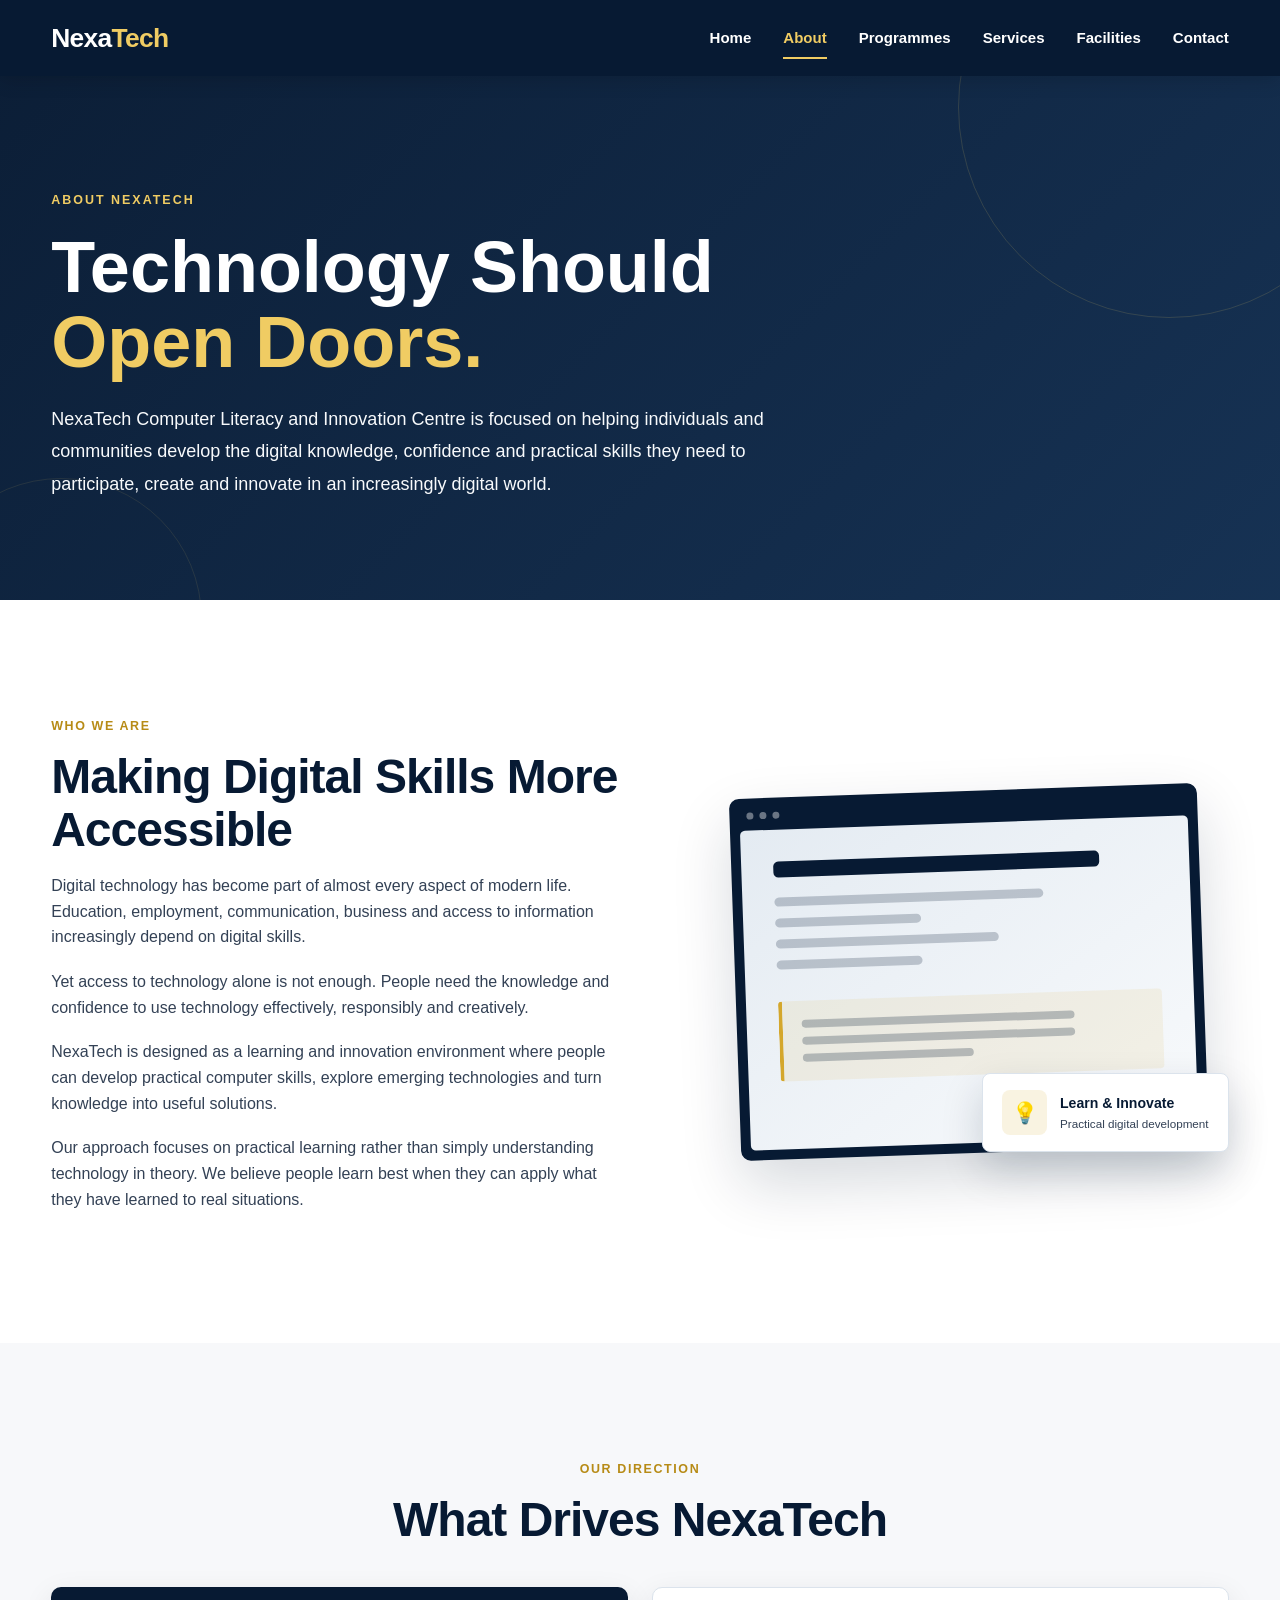
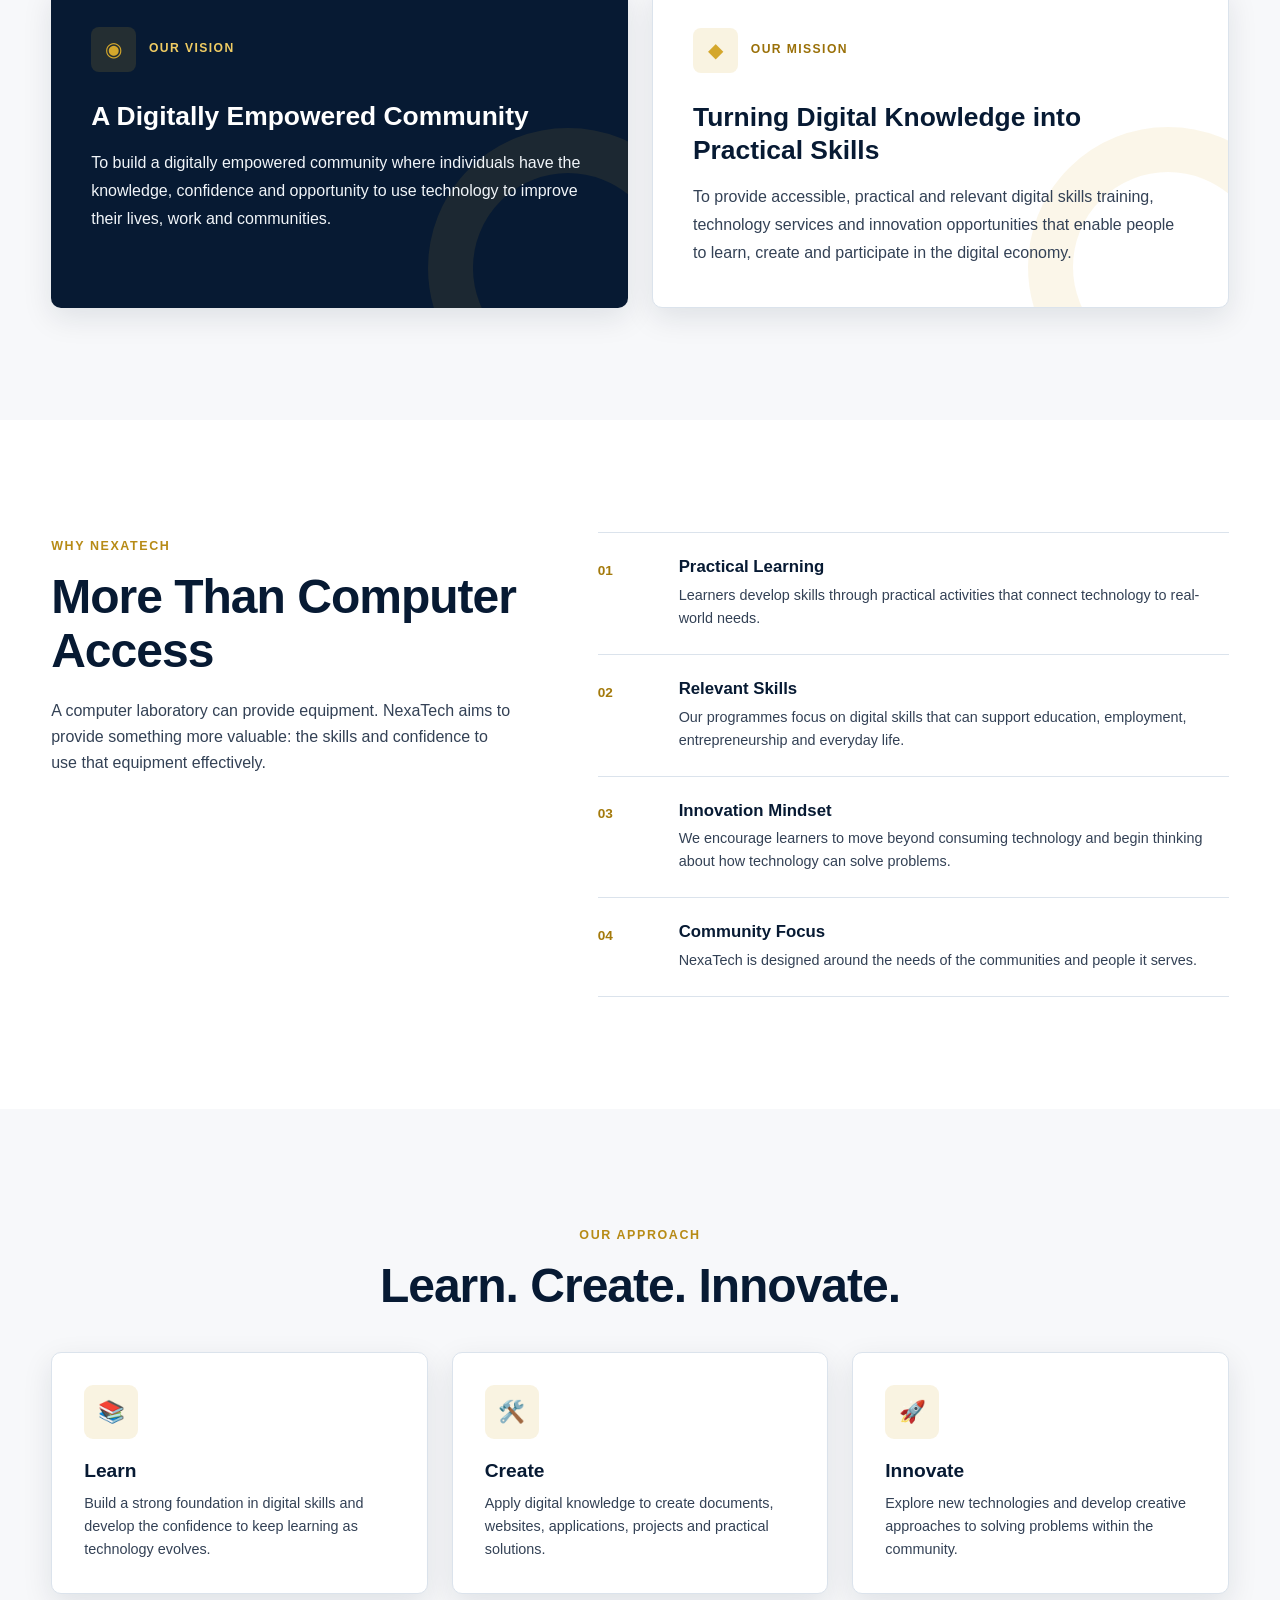
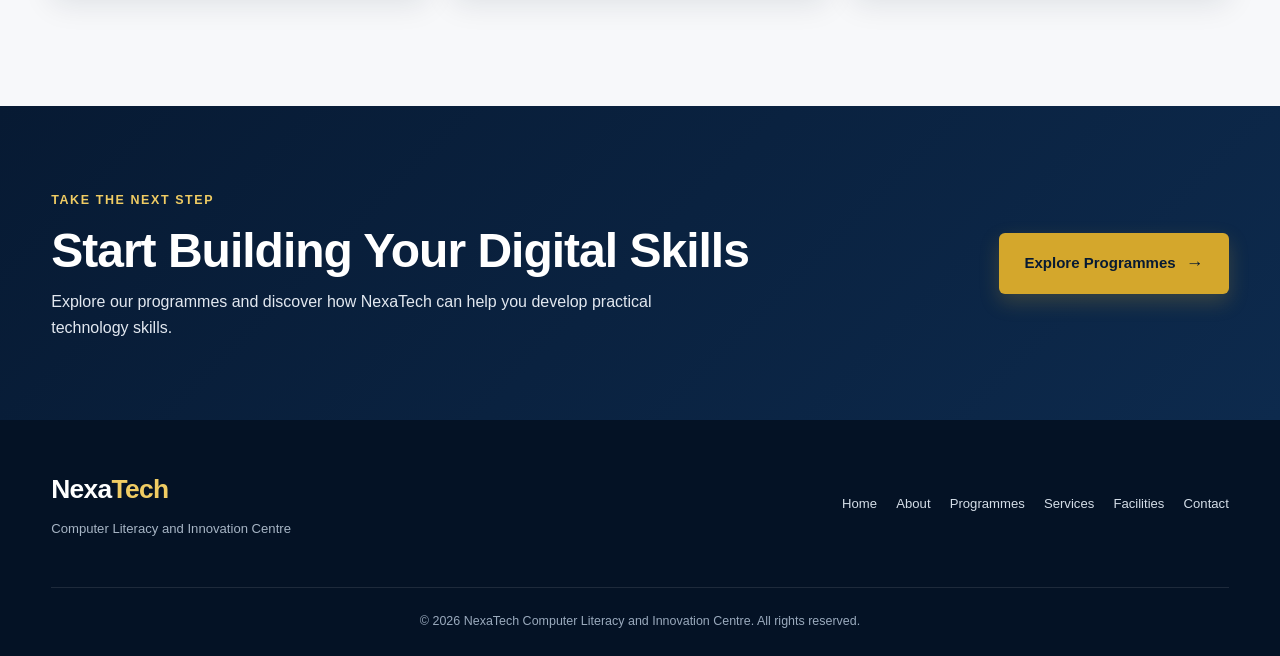
==== commit 41fd74b2: "Refactor about section in about.html Removed redundant content and updated structure for the about s" ====
--- a/about.html
+++ b/about.html
@@ -63,32 +63,23 @@
 
         <!-- ================= PAGE HERO ================= -->
 
-        <section class="page-hero about-page-hero">
-
-            <div class="page-hero-pattern pattern-one"></div>
-            <div class="page-hero-pattern pattern-two"></div>
-
-            <div class="container page-hero-content">
-
-                <span class="section-label">
-                    ABOUT NEXATECH
-                </span>
-
-                <h1>
-                    Technology Should
-                    <span>Open Doors.</span>
-                </h1>
-
-                <p>
-                    NexaTech Computer Literacy and Innovation Centre exists
-                    to help individuals and communities develop the digital
-                    knowledge, confidence and practical skills needed to
-                    participate meaningfully in a technology-driven world.
-                </p>
-
-            </div>
-
-        </section>
+        <section class="about-page-hero">
+    <div class="container">
+        <span class="section-label">ABOUT NEXATECH</span>
+
+        <h1>
+            Technology Should
+            <span>Open Doors.</span>
+        </h1>
+
+        <p>
+            NexaTech Computer Literacy and Innovation Centre is focused on
+            helping individuals and communities develop the digital knowledge,
+            confidence and practical skills they need to participate,
+            create and innovate in an increasingly digital world.
+        </p>
+    </div>
+</section>
 
 
         <!-- ================= WHO WE ARE ================= -->
--- a/style.css
+++ b/style.css
@@ -1,11 +1,6 @@
 /* ==========================================
    NEXATECH
    GLOBAL STYLESHEET
-========================================== */
-
-
-/* ==========================================
-   RESET
 ========================================== */
 
 * {
@@ -20,13 +15,9 @@
 
 body {
     font-family: Arial, Helvetica, sans-serif;
-
     background: var(--off-white);
-
     color: var(--text-dark);
-
     line-height: 1.6;
-
     overflow-x: hidden;
 }
 
@@ -52,26 +43,21 @@
 ========================================== */
 
 :root {
-
     --navy: #071a33;
-
     --navy-light: #0d2a4d;
-
     --navy-lighter: #123b68;
 
     --gold: #d4a72c;
-
-    --gold-light: #e8c45a;
+    --gold-light: #f0cc63;
 
     --white: #ffffff;
-
     --off-white: #f7f8fa;
 
     --text-dark: #172033;
-
-    --text-light: #64748b;
-
-    --border: #e2e8f0;
+    --text-medium: #334155;
+    --text-light: #526276;
+
+    --border: #dbe3ec;
 
     --shadow:
         0 10px 30px rgba(7, 26, 51, 0.10);
@@ -89,7 +75,6 @@
 
 .container {
     width: min(92%, var(--max-width));
-
     margin: 0 auto;
 }
 
@@ -99,11 +84,8 @@
 ========================================== */
 
 .site-header {
-
     position: sticky;
-
     top: 0;
-
     z-index: 1000;
 
     background: var(--navy);
@@ -113,17 +95,13 @@
 }
 
 .header-container {
-
     width: min(92%, var(--max-width));
-
     min-height: 76px;
 
     margin: 0 auto;
 
     display: flex;
-
-    align-items: center;
-
+    align-items: center;
     justify-content: space-between;
 }
 
@@ -133,15 +111,11 @@
 ========================================== */
 
 .logo {
-
     font-size: 1.65rem;
-
     font-weight: 800;
-
     letter-spacing: -0.7px;
 
     display: inline-flex;
-
     align-items: center;
 }
 
@@ -150,7 +124,7 @@
 }
 
 .logo strong {
-    color: var(--gold);
+    color: var(--gold-light);
 }
 
 
@@ -159,69 +133,56 @@
 ========================================== */
 
 #navigation {
-
-    display: flex;
-
-    align-items: center;
-
+    display: flex;
+    align-items: center;
     gap: 2rem;
 }
 
 #navigation a {
-
-    color: var(--white);
+    color: #ffffff;
 
     font-size: 0.94rem;
-
     font-weight: 600;
 
     padding: 0.55rem 0;
 
     position: relative;
 
-    transition:
-        color 0.25s ease;
+    transition: color 0.25s ease;
 }
 
 #navigation a::after {
-
     content: "";
 
     position: absolute;
 
     left: 0;
-
     bottom: 0;
 
     width: 0;
-
     height: 2px;
 
-    background: var(--gold);
-
-    transition:
-        width 0.25s ease;
+    background: var(--gold-light);
+
+    transition: width 0.25s ease;
 }
 
 #navigation a:hover,
 #navigation a.active {
-
     color: var(--gold-light);
 }
 
 #navigation a:hover::after,
 #navigation a.active::after {
-
     width: 100%;
 }
 
 
 /* ==========================================
-   MOBILE MENU BUTTON
+   MOBILE MENU
 ========================================== */
 
 #menu-button {
-
     display: none;
 
     border: none;
@@ -237,14 +198,13 @@
 
 
 /* ==========================================
-   GENERAL LABEL
+   SECTION LABEL
 ========================================== */
 
 .section-label {
-
     display: inline-block;
 
-    color: var(--gold);
+    color: #b78b16;
 
     font-size: 0.78rem;
 
@@ -255,13 +215,18 @@
     line-height: 1.4;
 }
 
+.hero .section-label,
+.about-page-hero .section-label,
+.cta-section .section-label {
+    color: var(--gold-light);
+}
+
 
 /* ==========================================
    HEADINGS
 ========================================== */
 
 section h2 {
-
     font-size:
         clamp(2rem, 4vw, 3rem);
 
@@ -270,14 +235,12 @@
     color: var(--navy);
 
     margin-top: 0.75rem;
-
     margin-bottom: 1rem;
 
     letter-spacing: -1px;
 }
 
 section h3 {
-
     color: var(--navy);
 
     line-height: 1.25;
@@ -289,11 +252,9 @@
 ========================================== */
 
 .btn {
-
     display: inline-flex;
 
     align-items: center;
-
     justify-content: center;
 
     gap: 0.65rem;
@@ -305,7 +266,6 @@
     border: 2px solid transparent;
 
     font-weight: 700;
-
     font-size: 0.94rem;
 
     cursor: pointer;
@@ -319,12 +279,10 @@
 }
 
 .btn:hover {
-
     transform: translateY(-3px);
 }
 
 .btn-primary {
-
     background: var(--gold);
 
     color: var(--navy);
@@ -334,15 +292,10 @@
 }
 
 .btn-primary:hover {
-
     background: var(--gold-light);
-
-    box-shadow:
-        0 12px 25px rgba(212, 167, 44, 0.28);
 }
 
 .btn-secondary {
-
     background: transparent;
 
     color: var(--navy);
@@ -351,25 +304,22 @@
 }
 
 .btn-secondary:hover {
-
     background: var(--navy);
 
     color: var(--white);
 }
 
 .btn-outline-light {
-
     color: var(--white);
 
     border-color:
-        rgba(255, 255, 255, 0.45);
+        rgba(255, 255, 255, 0.55);
 
     background:
-        rgba(255, 255, 255, 0.04);
+        rgba(255, 255, 255, 0.05);
 }
 
 .btn-outline-light:hover {
-
     background: var(--white);
 
     color: var(--navy);
@@ -378,7 +328,6 @@
 }
 
 .btn-arrow {
-
     font-size: 1.1rem;
 
     transition:
@@ -386,21 +335,18 @@
 }
 
 .btn:hover .btn-arrow {
-
     transform: translateX(4px);
 }
 
 
 /* ==========================================
-   HERO
+   HOMEPAGE HERO
 ========================================== */
 
 .hero {
-
     min-height: calc(100vh - 76px);
 
     display: flex;
-
     align-items: center;
 
     position: relative;
@@ -418,58 +364,13 @@
     color: var(--white);
 }
 
-
-/* Background decorative shapes */
-
-.hero-background-shape {
-
-    position: absolute;
-
-    border-radius: 50%;
-
-    pointer-events: none;
-}
-
-.shape-one {
-
-    width: 500px;
-
-    height: 500px;
-
-    right: -250px;
-
-    top: -220px;
-
-    border:
-        80px solid rgba(212, 167, 44, 0.07);
-}
-
-.shape-two {
-
-    width: 350px;
-
-    height: 350px;
-
-    left: -210px;
-
-    bottom: -230px;
-
-    border:
-        60px solid rgba(255, 255, 255, 0.035);
-}
-
-
-/* Hero layout */
-
 .hero-container {
-
     min-height: 100%;
 
     display: grid;
 
     grid-template-columns:
-        1.05fr
-        0.95fr;
+        1.05fr 0.95fr;
 
     gap: 3rem;
 
@@ -481,18 +382,10 @@
 }
 
 .hero-content {
-
-    padding:
-        5rem 0;
-}
-
-.hero .section-label {
-
-    color: var(--gold-light);
+    padding: 5rem 0;
 }
 
 .hero h1 {
-
     max-width: 760px;
 
     font-size:
@@ -504,20 +397,20 @@
 
     margin:
         1.1rem 0 1.5rem;
+
+    color: #ffffff;
 }
 
 .hero h1 span {
-
     display: block;
 
-    color: var(--gold);
+    color: var(--gold-light);
 }
 
 .hero p {
-
     max-width: 680px;
 
-    color: #d8e2ed;
+    color: #f1f5f9;
 
     font-size: 1.08rem;
 
@@ -525,7 +418,6 @@
 }
 
 .hero-buttons {
-
     display: flex;
 
     flex-wrap: wrap;
@@ -541,7 +433,6 @@
 ========================================== */
 
 .hero-visual {
-
     min-height: 520px;
 
     position: relative;
@@ -549,15 +440,10 @@
     display: flex;
 
     align-items: center;
-
     justify-content: center;
 }
 
-
-/* Orbit rings */
-
 .tech-orbit {
-
     position: absolute;
 
     border-radius: 50%;
@@ -567,9 +453,7 @@
 }
 
 .orbit-one {
-
     width: 470px;
-
     height: 470px;
 
     transform:
@@ -578,9 +462,7 @@
 }
 
 .orbit-two {
-
     width: 370px;
-
     height: 370px;
 
     transform:
@@ -588,14 +470,10 @@
         scaleY(0.62);
 
     border-color:
-        rgba(255, 255, 255, 0.12);
-}
-
-
-/* Laptop */
+        rgba(255, 255, 255, 0.16);
+}
 
 .hero-device {
-
     width: min(430px, 78%);
 
     position: relative;
@@ -609,7 +487,6 @@
 }
 
 .device-top {
-
     height: 22px;
 
     display: flex;
@@ -627,19 +504,16 @@
 }
 
 .device-dot {
-
     width: 6px;
-
     height: 6px;
 
     border-radius: 50%;
 
     background:
-        rgba(255, 255, 255, 0.35);
+        rgba(255, 255, 255, 0.45);
 }
 
 .device-screen {
-
     min-height: 275px;
 
     background:
@@ -664,7 +538,6 @@
 }
 
 .screen-header {
-
     display: flex;
 
     gap: 7px;
@@ -676,9 +549,7 @@
 }
 
 .screen-header span {
-
     width: 9px;
-
     height: 9px;
 
     border-radius: 50%;
@@ -687,12 +558,10 @@
 }
 
 .screen-content {
-
     padding-top: 1.5rem;
 }
 
 .screen-line {
-
     width: 75%;
 
     height: 10px;
@@ -705,7 +574,6 @@
 }
 
 .screen-line.large {
-
     width: 90%;
 
     height: 16px;
@@ -714,12 +582,10 @@
 }
 
 .screen-line.short {
-
     width: 50%;
 }
 
 .screen-cards {
-
     display: grid;
 
     grid-template-columns:
@@ -731,7 +597,6 @@
 }
 
 .screen-cards div {
-
     height: 75px;
 
     border-radius: 6px;
@@ -747,13 +612,7 @@
         1px solid #cdd7e2;
 }
 
-
-/* ==========================================
-   FLOATING HERO CARDS
-========================================== */
-
 .floating-card {
-
     position: absolute;
 
     z-index: 5;
@@ -767,7 +626,7 @@
     padding: 0.9rem 1.1rem;
 
     background:
-        rgba(255, 255, 255, 0.97);
+        rgba(255, 255, 255, 0.98);
 
     color: var(--navy);
 
@@ -778,29 +637,22 @@
 }
 
 .card-top {
-
     top: 13%;
-
     left: 2%;
 }
 
 .card-bottom {
-
     right: 0;
-
     bottom: 13%;
 }
 
 .floating-icon {
-
     width: 42px;
-
     height: 42px;
 
     display: flex;
 
     align-items: center;
-
     justify-content: center;
 
     background:
@@ -812,17 +664,17 @@
 }
 
 .floating-card strong {
-
     display: block;
 
     font-size: 0.85rem;
+
+    color: var(--navy);
 }
 
 .floating-card small {
-
     display: block;
 
-    color: var(--text-light);
+    color: #526276;
 
     font-size: 0.72rem;
 
@@ -831,23 +683,20 @@
 
 
 /* ==========================================
-   INTRO SECTION
+   INTRO
 ========================================== */
 
 .intro-section {
-
     padding: 7rem 0;
 
     background: var(--white);
 }
 
 .intro-grid {
-
     display: grid;
 
     grid-template-columns:
-        0.9fr
-        1.1fr;
+        0.9fr 1.1fr;
 
     gap: 5rem;
 
@@ -855,21 +704,15 @@
 }
 
 .intro-heading h2 {
-
     max-width: 500px;
-
-    font-size:
-        clamp(2.1rem, 4vw, 3.2rem);
 }
 
 .intro-text {
-
     padding-top: 0.5rem;
 }
 
 .intro-text p {
-
-    color: var(--text-light);
+    color: var(--text-medium);
 
     margin-bottom: 1.1rem;
 
@@ -877,7 +720,6 @@
 }
 
 .text-link {
-
     display: inline-flex;
 
     align-items: center;
@@ -901,8 +743,7 @@
 }
 
 .text-link:hover {
-
-    color: var(--gold);
+    color: #a47a0c;
 
     gap: 0.8rem;
 }
@@ -913,7 +754,6 @@
 ========================================== */
 
 .stats-section {
-
     background: var(--navy);
 
     color: var(--white);
@@ -922,7 +762,6 @@
 }
 
 .stats-grid {
-
     display: grid;
 
     grid-template-columns:
@@ -932,7 +771,6 @@
 }
 
 .stat-item {
-
     display: flex;
 
     align-items: center;
@@ -943,36 +781,27 @@
         0.7rem 1rem;
 
     border-right:
-        1px solid rgba(255, 255, 255, 0.12);
-}
-
-.stat-item:last-child {
-
-    border-right: none;
+        1px solid rgba(255, 255, 255, 0.16);
 }
 
 .stat-icon {
-
     width: 45px;
-
     height: 45px;
 
     display: flex;
 
     align-items: center;
-
     justify-content: center;
 
     border-radius: 8px;
 
     background:
-        rgba(212, 167, 44, 0.13);
+        rgba(212, 167, 44, 0.15);
 
     font-size: 1.2rem;
 }
 
 .stat-item strong {
-
     display: block;
 
     color: var(--gold-light);
@@ -981,10 +810,9 @@
 }
 
 .stat-item span {
-
     display: block;
 
-    color: #c9d5e1;
+    color: #e2e8f0;
 
     font-size: 0.78rem;
 }
@@ -995,7 +823,6 @@
 ========================================== */
 
 .section-heading {
-
     display: flex;
 
     align-items: end;
@@ -1008,21 +835,29 @@
 }
 
 .section-heading h2 {
-
     max-width: 680px;
 
     margin-bottom: 0;
 }
 
+.centered-heading {
+    justify-content: center;
+
+    text-align: center;
+}
+
+.centered-heading h2 {
+    margin-left: auto;
+    margin-right: auto;
+}
+
 .desktop-link {
-
     white-space: nowrap;
 
     margin-bottom: 0.25rem;
 }
 
 .mobile-section-link {
-
     display: none;
 
     margin-top: 2rem;
@@ -1034,14 +869,12 @@
 ========================================== */
 
 .programmes-section {
-
     padding: 7rem 0;
 
     background: var(--off-white);
 }
 
 .programmes-grid {
-
     display: grid;
 
     grid-template-columns:
@@ -1051,7 +884,6 @@
 }
 
 .programme-card {
-
     position: relative;
 
     padding: 2rem;
@@ -1075,28 +907,7 @@
         border-color 0.25s ease;
 }
 
-.programme-card::after {
-
-    content: "";
-
-    position: absolute;
-
-    width: 110px;
-
-    height: 110px;
-
-    right: -55px;
-
-    bottom: -55px;
-
-    border-radius: 50%;
-
-    border:
-        25px solid rgba(212, 167, 44, 0.07);
-}
-
 .programme-card:hover {
-
     transform: translateY(-7px);
 
     border-color:
@@ -1107,15 +918,12 @@
 }
 
 .programme-icon {
-
     width: 54px;
-
     height: 54px;
 
     display: flex;
 
     align-items: center;
-
     justify-content: center;
 
     background:
@@ -1129,11 +937,9 @@
 }
 
 .card-number {
-
     position: absolute;
 
     top: 1.8rem;
-
     right: 1.8rem;
 
     color:
@@ -1147,15 +953,13 @@
 }
 
 .programme-card h3 {
-
     font-size: 1.25rem;
 
     margin-bottom: 0.7rem;
 }
 
 .programme-card p {
-
-    color: var(--text-light);
+    color: var(--text-medium);
 
     font-size: 0.92rem;
 
@@ -1165,21 +969,15 @@
 }
 
 .programme-card a {
-
     color: var(--navy);
 
     font-size: 0.85rem;
 
     font-weight: 800;
-
-    position: relative;
-
-    z-index: 2;
 }
 
 .programme-card a:hover {
-
-    color: var(--gold);
+    color: #a47a0c;
 }
 
 
@@ -1188,14 +986,12 @@
 ========================================== */
 
 .services-section {
-
     padding: 7rem 0;
 
     background: var(--white);
 }
 
 .services-grid {
-
     display: grid;
 
     grid-template-columns:
@@ -1205,7 +1001,6 @@
 }
 
 .service-item {
-
     display: flex;
 
     align-items: center;
@@ -1228,7 +1023,6 @@
 }
 
 .service-item:hover {
-
     transform: translateY(-3px);
 
     border-color: var(--gold);
@@ -1237,17 +1031,14 @@
 }
 
 .service-icon {
-
     flex-shrink: 0;
 
     width: 50px;
-
     height: 50px;
 
     display: flex;
 
     align-items: center;
-
     justify-content: center;
 
     border-radius: 8px;
@@ -1259,15 +1050,13 @@
 }
 
 .service-item h3 {
-
     font-size: 1rem;
 
     margin-bottom: 0.2rem;
 }
 
 .service-item p {
-
-    color: var(--text-light);
+    color: var(--text-medium);
 
     font-size: 0.84rem;
 }
@@ -1278,19 +1067,16 @@
 ========================================== */
 
 .facilities-preview {
-
     padding: 7rem 0;
 
     background: var(--off-white);
 }
 
 .facility-preview-content {
-
     display: grid;
 
     grid-template-columns:
-        0.9fr
-        1.1fr;
+        0.9fr 1.1fr;
 
     gap: 5rem;
 
@@ -1298,19 +1084,14 @@
 }
 
 .facility-preview-text p {
-
     max-width: 560px;
 
-    color: var(--text-light);
+    color: var(--text-medium);
 
     margin-bottom: 1.8rem;
 }
 
-
-/* Facility visual */
-
 .facility-visual {
-
     min-height: 400px;
 
     position: relative;
@@ -1318,12 +1099,10 @@
     display: flex;
 
     align-items: center;
-
     justify-content: center;
 }
 
 .facility-window {
-
     width: min(500px, 90%);
 
     background: var(--navy);
@@ -1340,7 +1119,6 @@
 }
 
 .window-top {
-
     display: flex;
 
     gap: 6px;
@@ -1350,19 +1128,16 @@
 }
 
 .window-top span {
-
     width: 7px;
-
     height: 7px;
 
     border-radius: 50%;
 
     background:
-        rgba(255, 255, 255, 0.35);
+        rgba(255, 255, 255, 0.4);
 }
 
 .window-content {
-
     min-height: 300px;
 
     padding: 2rem;
@@ -1384,7 +1159,6 @@
 }
 
 .workspace-column {
-
     flex: 1;
 
     height: 200px;
@@ -1399,7 +1173,6 @@
 }
 
 .workspace-monitor {
-
     width: 100%;
 
     height: 115px;
@@ -1420,17 +1193,14 @@
 }
 
 .workspace-monitor::after {
-
     content: "";
 
     position: absolute;
 
     width: 35%;
-
     height: 6px;
 
     left: 10%;
-
     top: 18%;
 
     background: var(--navy);
@@ -1443,7 +1213,6 @@
 }
 
 .workspace-desk {
-
     width: 110%;
 
     height: 15px;
@@ -1456,11 +1225,9 @@
 }
 
 .facility-badge {
-
     position: absolute;
 
     bottom: 3%;
-
     right: 2%;
 
     display: flex;
@@ -1485,7 +1252,6 @@
 }
 
 .facility-badge strong {
-
     font-size: 0.9rem;
 
     line-height: 1.2;
@@ -1497,7 +1263,6 @@
 ========================================== */
 
 .cta-section {
-
     padding: 5rem 0;
 
     background:
@@ -1511,7 +1276,6 @@
 }
 
 .cta-content {
-
     display: flex;
 
     align-items: center;
@@ -1521,13 +1285,7 @@
     gap: 3rem;
 }
 
-.cta-section .section-label {
-
-    color: var(--gold-light);
-}
-
 .cta-section h2 {
-
     color: var(--white);
 
     max-width: 700px;
@@ -1536,232 +1294,338 @@
 }
 
 .cta-section p {
-
-    color: #cdd9e5;
+    color: #e2e8f0;
 
     max-width: 620px;
 }
 
 
-/* ==========================================
-   FOOTER
-========================================== */
-
-.site-footer {
-
-    background: #041225;
-
-    color: #b8c5d3;
-
-    padding: 3rem 0 1.5rem;
-}
-
-.footer-content {
-
-    display: grid;
-
-    grid-template-columns:
-        1.2fr
-        1fr;
-
-    gap: 2rem;
-}
-
-.footer-brand .logo {
-
-    margin-bottom: 0.5rem;
-}
-
-.footer-brand p {
-
-    color: #8292a4;
-
-    font-size: 0.82rem;
-}
-
-.footer-links {
-
-    display: flex;
-
-    justify-content: flex-end;
-
-    flex-wrap: wrap;
-
-    gap: 1.2rem;
-
-    align-items: center;
-}
-
-.footer-links a {
-
-    font-size: 0.82rem;
-
-    transition:
-        color 0.2s ease;
-}
-
-.footer-links a:hover {
-
-    color: var(--gold);
-}
-
-.footer-bottom {
-
-    grid-column: 1 / -1;
-
-    padding-top: 1.5rem;
-
-    margin-top: 1rem;
-
-    border-top:
-        1px solid rgba(255, 255, 255, 0.08);
-
-    text-align: center;
-}
-
-.footer-bottom p {
-
-    font-size: 0.78rem;
-
-    color: #718197;
-}
-
-
-/* ==========================================
-   OTHER PAGE SUPPORT
-========================================== */
-
-.page-hero {
-
-    padding: 6rem 0;
-
+/* =========================
+   ABOUT PAGE HERO
+========================= */
+
+.about-page-hero {
+    position: relative;
+    overflow: hidden;
     background:
         linear-gradient(
             135deg,
-            var(--navy),
-            var(--navy-light)
+            rgba(7, 26, 51, 0.98),
+            rgba(13, 42, 77, 0.96)
         );
-
-    color: var(--white);
-
+    color: #ffffff;
+    padding: 110px 0 100px;
+}
+
+.about-page-hero::before {
+    content: "";
+    position: absolute;
+    width: 420px;
+    height: 420px;
+    border: 1px solid rgba(240, 204, 99, 0.15);
+    border-radius: 50%;
+    top: -180px;
+    right: -100px;
+    pointer-events: none;
+}
+
+.about-page-hero::after {
+    content: "";
+    position: absolute;
+    width: 280px;
+    height: 280px;
+    border: 1px solid rgba(240, 204, 99, 0.10);
+    border-radius: 50%;
+    bottom: -160px;
+    left: -80px;
+    pointer-events: none;
+}
+
+.about-page-hero .container {
     position: relative;
-
-    overflow: hidden;
-}
-
-.page-hero .container {
-
+    z-index: 5;
+}
+
+.about-page-hero .section-label {
     position: relative;
-
-    z-index: 2;
-}
-
-.page-hero h1 {
-
-    font-size:
-        clamp(2.4rem, 5vw, 4rem);
-
-    line-height: 1.1;
-
-    margin: 0.8rem 0 1rem;
-}
-
-.page-hero p {
-
+    z-index: 6;
+    display: inline-block;
+    color: #f0cc63 !important;
+    font-weight: 700;
+    letter-spacing: 2px;
+}
+
+.about-page-hero h1 {
+    position: relative;
+    z-index: 6;
+    margin: 18px 0 22px;
+    color: #ffffff !important;
+    font-size: clamp(42px, 6vw, 72px);
+    line-height: 1.05;
+    font-weight: 800;
+    max-width: 850px;
+}
+
+.about-page-hero h1 span {
+    color: #f0cc63 !important;
+}
+
+.about-page-hero p {
+    position: relative;
+    z-index: 6;
     max-width: 720px;
-
-    color: #d7e2ed;
-}
-
-
-/* ==========================================
-   ABOUT PAGE
-========================================== */
-
-.about-section {
-
-    padding: 6rem 0;
+    margin: 0;
+    color: #f8fafc !important;
+    font-size: 18px;
+    line-height: 1.8;
+    font-weight: 400;
+}
+
+/* Make sure decorative elements can never cover the text */
+.about-page-hero * {
+    box-sizing: border-box;
+}
+
+.about-page-hero .section-label,
+.about-page-hero h1,
+.about-page-hero p,
+.about-page-hero a {
+    isolation: isolate;
+}
+
+/* ==========================================
+   ABOUT MAIN
+========================================== */
+
+.about-main-section {
+    padding: 7rem 0;
 
     background: var(--white);
 }
 
-.about-grid {
-
+.about-main-grid {
     display: grid;
 
     grid-template-columns:
-        1.1fr
-        0.9fr;
-
-    gap: 4rem;
-
-    align-items: center;
-}
-
-.about-text p {
-
-    color: var(--text-light);
-
-    margin-bottom: 1rem;
-}
-
-.vision-mission {
-
-    display: grid;
-
-    gap: 1.2rem;
-}
-
-.info-card {
+        1fr 0.9fr;
+
+    gap: 5rem;
+
+    align-items: center;
+}
+
+.about-main-text h2 {
+    max-width: 600px;
+}
+
+.about-main-text p {
+    color: var(--text-medium);
+
+    margin-bottom: 1.2rem;
+
+    max-width: 650px;
+}
+
+
+/* ==========================================
+   ABOUT VISUAL
+========================================== */
+
+.about-visual {
+    min-height: 430px;
+
+    position: relative;
+
+    display: flex;
+
+    align-items: center;
+    justify-content: center;
+}
+
+.about-visual-main {
+    width: min(470px, 90%);
+
+    background: var(--navy);
+
+    border-radius: 10px;
+
+    padding: 10px;
+
+    box-shadow:
+        var(--shadow-large);
+
+    transform:
+        rotate(-2deg);
+}
+
+.about-visual-header {
+    display: flex;
+
+    gap: 6px;
+
+    padding:
+        4px 7px 11px;
+}
+
+.about-visual-header span {
+    width: 7px;
+    height: 7px;
+
+    border-radius: 50%;
+
+    background:
+        rgba(255, 255, 255, 0.4);
+}
+
+.about-code-area {
+    min-height: 320px;
 
     padding: 2rem;
 
-    background: var(--off-white);
+    background:
+        linear-gradient(
+            145deg,
+            #e4ebf2,
+            #f8fafc
+        );
+
+    border-radius: 5px;
+}
+
+.code-line {
+    width: 70%;
+
+    height: 9px;
+
+    border-radius: 5px;
+
+    background:
+        rgba(7, 26, 51, 0.22);
+
+    margin-bottom: 12px;
+}
+
+.code-line.code-large {
+    width: 85%;
+
+    height: 16px;
+
+    background: var(--navy);
+
+    margin-bottom: 20px;
+}
+
+.code-line.code-medium {
+    width: 58%;
+}
+
+.code-line.code-short {
+    width: 38%;
+}
+
+.code-block {
+    margin-top: 2rem;
+
+    padding: 1.2rem;
 
     border-left:
         4px solid var(--gold);
 
+    background:
+        rgba(212, 167, 44, 0.10);
+
+    border-radius: 4px;
+}
+
+.code-block div {
+    width: 80%;
+
+    height: 8px;
+
+    background:
+        rgba(7, 26, 51, 0.25);
+
+    border-radius: 4px;
+
+    margin-bottom: 9px;
+}
+
+.code-block div:last-child {
+    width: 50%;
+
+    margin-bottom: 0;
+}
+
+.about-floating-card {
+    position: absolute;
+
+    right: 0;
+    bottom: 8%;
+
+    display: flex;
+
+    align-items: center;
+
+    gap: 0.8rem;
+
+    padding: 1rem 1.2rem;
+
+    background: var(--white);
+
     border-radius: 8px;
 
-    box-shadow: var(--shadow);
-}
-
-.info-card h3 {
-
-    margin-bottom: 0.6rem;
-}
-
-.info-card p {
-
-    color: var(--text-light);
-}
-
-
-/* ==========================================
-   PROGRAMMES PAGE
-========================================== */
-
-.programmes-page-section {
-
-    padding: 6rem 0;
+    box-shadow:
+        0 18px 40px rgba(7, 26, 51, 0.18);
+
+    border:
+        1px solid var(--border);
+}
+
+.about-floating-icon {
+    width: 45px;
+    height: 45px;
+
+    display: flex;
+
+    align-items: center;
+    justify-content: center;
+
+    background:
+        rgba(212, 167, 44, 0.14);
+
+    border-radius: 8px;
+
+    font-size: 1.3rem;
+}
+
+.about-floating-card strong {
+    display: block;
+
+    color: var(--navy);
+
+    font-size: 0.88rem;
+}
+
+.about-floating-card small {
+    display: block;
+
+    color: var(--text-medium);
+
+    font-size: 0.73rem;
+}
+
+
+/* ==========================================
+   VISION & MISSION
+========================================== */
+
+.vision-mission-section {
+    padding: 7rem 0;
 
     background: var(--off-white);
 }
 
-
-/* ==========================================
-   FACILITIES PAGE
-========================================== */
-
-.facilities-section {
-
-    padding: 6rem 0;
-
-    background: var(--off-white);
-}
-
-.facilities-grid {
-
+.vision-mission-grid {
     display: grid;
 
     grid-template-columns:
@@ -1772,89 +1636,429 @@
     margin-top: 2.5rem;
 }
 
-.facility-card {
-
-    padding: 2.2rem;
-
+.purpose-card {
+    position: relative;
+
+    padding: 2.5rem;
+
+    min-height: 310px;
+
+    border-radius: 10px;
+
+    overflow: hidden;
+
+    box-shadow: var(--shadow);
+
+    transition:
+        transform 0.25s ease,
+        box-shadow 0.25s ease;
+}
+
+.purpose-card:hover {
+    transform: translateY(-6px);
+
+    box-shadow:
+        var(--shadow-large);
+}
+
+.vision-card {
+    background: var(--navy);
+
+    color: var(--white);
+}
+
+.mission-card {
     background: var(--white);
 
     border:
         1px solid var(--border);
-
-    border-radius: 10px;
-
-    box-shadow: var(--shadow);
-}
-
-.facility-card p {
-
-    color: var(--text-light);
-
-    margin-top: 0.6rem;
-}
-
-
-/* ==========================================
-   CONTACT PAGE
-========================================== */
-
-.contact-section {
-
-    padding: 6rem 0;
+}
+
+.purpose-card::after {
+    content: "";
+
+    position: absolute;
+
+    width: 190px;
+    height: 190px;
+
+    right: -80px;
+    bottom: -100px;
+
+    border-radius: 50%;
+
+    border:
+        45px solid rgba(212, 167, 44, 0.10);
+}
+
+.purpose-card-top {
+    display: flex;
+
+    align-items: center;
+
+    gap: 0.8rem;
+
+    margin-bottom: 1.8rem;
+}
+
+.purpose-card-top > span {
+    font-size: 0.76rem;
+
+    font-weight: 800;
+
+    letter-spacing: 1.4px;
+}
+
+.vision-card .purpose-card-top > span {
+    color: var(--gold-light);
+}
+
+.mission-card .purpose-card-top > span {
+    color: #9a7008;
+}
+
+.purpose-icon {
+    width: 45px;
+    height: 45px;
+
+    display: flex;
+
+    align-items: center;
+    justify-content: center;
+
+    border-radius: 8px;
+
+    background:
+        rgba(212, 167, 44, 0.14);
+
+    color: var(--gold);
+
+    font-size: 1.25rem;
+}
+
+.purpose-card h3 {
+    font-size: 1.65rem;
+
+    max-width: 500px;
+
+    margin-bottom: 1rem;
+}
+
+.vision-card h3 {
+    color: #ffffff;
+}
+
+.mission-card h3 {
+    color: var(--navy);
+}
+
+.purpose-card p {
+    max-width: 550px;
+
+    line-height: 1.75;
+
+    position: relative;
+
+    z-index: 2;
+}
+
+.vision-card p {
+    color: #f1f5f9;
+}
+
+.mission-card p {
+    color: var(--text-medium);
+}
+
+
+/* ==========================================
+   WHY NEXATECH
+========================================== */
+
+.why-section {
+    padding: 7rem 0;
+
+    background: var(--white);
+}
+
+.why-grid {
+    display: grid;
+
+    grid-template-columns:
+        0.85fr 1.15fr;
+
+    gap: 5rem;
+
+    align-items: start;
+}
+
+.why-heading h2 {
+    max-width: 500px;
+}
+
+.why-heading p {
+    max-width: 520px;
+
+    color: var(--text-medium);
+
+    margin-top: 1.3rem;
+}
+
+.why-list {
+    display: grid;
+
+    gap: 0;
+
+    border-top:
+        1px solid var(--border);
+}
+
+.why-item {
+    display: grid;
+
+    grid-template-columns:
+        65px 1fr;
+
+    gap: 1rem;
+
+    padding:
+        1.5rem 0;
+
+    border-bottom:
+        1px solid var(--border);
+}
+
+.why-number {
+    color: #a47a0c;
+
+    font-size: 0.85rem;
+
+    font-weight: 900;
+
+    padding-top: 0.15rem;
+}
+
+.why-item h3 {
+    font-size: 1.05rem;
+
+    margin-bottom: 0.35rem;
+}
+
+.why-item p {
+    color: var(--text-medium);
+
+    font-size: 0.9rem;
+
+    max-width: 580px;
+}
+
+
+/* ==========================================
+   VALUES
+========================================== */
+
+.values-section {
+    padding: 7rem 0;
 
     background: var(--off-white);
 }
 
-.contact-content {
-
+.values-grid {
     display: grid;
 
     grid-template-columns:
-        0.9fr
-        1.1fr;
-
-    gap: 4rem;
-
-    align-items: start;
-}
-
-.contact-information > p {
-
-    color: var(--text-light);
-
-    margin-bottom: 2rem;
-}
-
-.contact-item {
-
-    display: flex;
-
-    gap: 1rem;
-
-    margin-top: 1.5rem;
-
-    padding: 1.2rem;
-
+        repeat(3, 1fr);
+
+    gap: 1.5rem;
+
+    margin-top: 2.5rem;
+}
+
+.value-card {
     background: var(--white);
+
+    padding: 2rem;
 
     border:
         1px solid var(--border);
 
+    border-radius: 10px;
+
+    box-shadow: var(--shadow);
+
+    transition:
+        transform 0.25s ease,
+        border-color 0.25s ease;
+}
+
+.value-card:hover {
+    transform: translateY(-5px);
+
+    border-color:
+        rgba(212, 167, 44, 0.5);
+}
+
+.value-icon {
+    width: 54px;
+    height: 54px;
+
+    display: flex;
+
+    align-items: center;
+    justify-content: center;
+
+    border-radius: 9px;
+
+    background:
+        rgba(212, 167, 44, 0.14);
+
+    font-size: 1.35rem;
+
+    margin-bottom: 1.2rem;
+}
+
+.value-card h3 {
+    font-size: 1.2rem;
+
+    margin-bottom: 0.6rem;
+}
+
+.value-card p {
+    color: var(--text-medium);
+
+    font-size: 0.9rem;
+}
+
+
+/* ==========================================
+   FOOTER
+========================================== */
+
+.site-footer {
+    background: #041225;
+
+    color: #cbd5e1;
+
+    padding: 3rem 0 1.5rem;
+}
+
+.footer-content {
+    display: grid;
+
+    grid-template-columns:
+        1.2fr 1fr;
+
+    gap: 2rem;
+}
+
+.footer-brand .logo {
+    margin-bottom: 0.5rem;
+}
+
+.footer-brand p {
+    color: #a7b5c5;
+
+    font-size: 0.82rem;
+}
+
+.footer-links {
+    display: flex;
+
+    justify-content: flex-end;
+
+    flex-wrap: wrap;
+
+    gap: 1.2rem;
+
+    align-items: center;
+}
+
+.footer-links a {
+    font-size: 0.82rem;
+
+    color: #d5dee8;
+
+    transition:
+        color 0.2s ease;
+}
+
+.footer-links a:hover {
+    color: var(--gold-light);
+}
+
+.footer-bottom {
+    grid-column: 1 / -1;
+
+    padding-top: 1.5rem;
+
+    margin-top: 1rem;
+
+    border-top:
+        1px solid rgba(255, 255, 255, 0.10);
+
+    text-align: center;
+}
+
+.footer-bottom p {
+    font-size: 0.78rem;
+
+    color: #9aaabd;
+}
+
+
+/* ==========================================
+   CONTACT PAGE
+========================================== */
+
+.contact-section {
+    padding: 6rem 0;
+
+    background: var(--off-white);
+}
+
+.contact-content {
+    display: grid;
+
+    grid-template-columns:
+        0.9fr 1.1fr;
+
+    gap: 4rem;
+
+    align-items: start;
+}
+
+.contact-information > p {
+    color: var(--text-medium);
+
+    margin-bottom: 2rem;
+}
+
+.contact-item {
+    display: flex;
+
+    gap: 1rem;
+
+    margin-top: 1.5rem;
+
+    padding: 1.2rem;
+
+    background: var(--white);
+
+    border:
+        1px solid var(--border);
+
     border-radius: 8px;
 }
 
 .contact-icon {
-
     flex-shrink: 0;
 
     width: 46px;
-
     height: 46px;
 
     display: flex;
 
     align-items: center;
-
     justify-content: center;
 
     background:
@@ -1866,17 +2070,14 @@
 }
 
 .contact-item h3 {
-
     margin-bottom: 0.25rem;
 }
 
 .contact-item p {
-
-    color: var(--text-light);
+    color: var(--text-medium);
 }
 
 .contact-form {
-
     background: var(--white);
 
     padding: 2.5rem;
@@ -1890,22 +2091,18 @@
 }
 
 .form-heading {
-
     margin-bottom: 2rem;
 }
 
 .form-heading p {
-
-    color: var(--text-light);
+    color: var(--text-medium);
 }
 
 .form-group {
-
     margin-bottom: 1.3rem;
 }
 
 .form-group label {
-
     display: block;
 
     margin-bottom: 0.5rem;
@@ -1917,13 +2114,12 @@
 
 .form-group input,
 .form-group textarea {
-
     width: 100%;
 
     padding: 0.9rem 1rem;
 
     border:
-        1px solid var(--border);
+        1px solid #cbd5e1;
 
     border-radius: 6px;
 
@@ -1938,9 +2134,13 @@
         box-shadow 0.2s ease;
 }
 
+.form-group input::placeholder,
+.form-group textarea::placeholder {
+    color: #64748b;
+}
+
 .form-group input:focus,
 .form-group textarea:focus {
-
     border-color: var(--gold);
 
     box-shadow:
@@ -1948,21 +2148,18 @@
 }
 
 .form-group textarea {
-
     resize: vertical;
 
     min-height: 150px;
 }
 
 .contact-form .btn {
-
     width: 100%;
 
     margin-top: 0.5rem;
 }
 
 .contact-bottom {
-
     padding: 2rem 0;
 
     background: var(--white);
@@ -1970,13 +2167,12 @@
 
 
 /* ==========================================
-   RESPONSIVE
+   RESPONSIVE 1050px
 ========================================== */
 
 @media (max-width: 1050px) {
 
     .hero-container {
-
         grid-template-columns:
             1fr 0.85fr;
 
@@ -1984,122 +2180,107 @@
     }
 
     .hero h1 {
-
         font-size:
             clamp(2.7rem, 5.5vw, 4.3rem);
     }
 
     .hero-visual {
-
         min-height: 450px;
     }
 
     .hero-device {
-
         width: 85%;
     }
 
     .orbit-one {
-
         width: 400px;
-
         height: 400px;
     }
 
     .orbit-two {
-
         width: 320px;
-
         height: 320px;
     }
-
-}
-
-
-/* ==========================================
-   TABLET
+}
+
+
+/* ==========================================
+   RESPONSIVE 950px
 ========================================== */
 
 @media (max-width: 950px) {
 
     #navigation {
-
         gap: 1.1rem;
     }
 
     .intro-grid,
     .facility-preview-content,
-    .about-grid {
-
+    .about-main-grid,
+    .why-grid {
         grid-template-columns: 1fr;
 
         gap: 2.5rem;
     }
 
-    .facility-preview-text {
-
-        max-width: 700px;
-    }
-
     .stats-grid {
-
         grid-template-columns:
             repeat(2, 1fr);
     }
 
     .stat-item:nth-child(2) {
-
         border-right: none;
     }
 
     .stat-item {
-
         border-bottom:
-            1px solid rgba(255, 255, 255, 0.12);
+            1px solid rgba(255, 255, 255, 0.14);
 
         padding-bottom: 1rem;
     }
 
     .stat-item:nth-child(3),
     .stat-item:nth-child(4) {
-
         border-bottom: none;
     }
 
     .programmes-grid {
-
         grid-template-columns:
             repeat(2, 1fr);
     }
 
+    .vision-mission-grid {
+        grid-template-columns: 1fr;
+    }
+
+    .values-grid {
+        grid-template-columns:
+            repeat(2, 1fr);
+    }
+
     .contact-content {
-
         grid-template-columns: 1fr;
 
         gap: 3rem;
     }
-
-}
-
-
-/* ==========================================
-   MOBILE NAVIGATION
+}
+
+
+/* ==========================================
+   RESPONSIVE 750px
 ========================================== */
 
 @media (max-width: 750px) {
 
     .header-container {
-
         min-height: 68px;
     }
 
     #menu-button {
-
         display: block;
     }
 
     #navigation {
-
         display: none;
 
         position: absolute;
@@ -2107,7 +2288,6 @@
         top: 68px;
 
         left: 0;
-
         right: 0;
 
         padding:
@@ -2126,112 +2306,93 @@
     }
 
     #navigation.show {
-
         display: flex;
     }
 
     #navigation a {
-
         width: 100%;
 
         padding: 0.75rem 0;
     }
 
+
+    /* HERO */
+
     .hero {
-
         min-height: auto;
     }
 
     .hero-container {
-
         grid-template-columns: 1fr;
     }
 
     .hero-content {
-
         padding:
             5rem 0 2rem;
     }
 
     .hero h1 {
-
         font-size:
             clamp(2.5rem, 12vw, 3.8rem);
-
-        letter-spacing: -1.5px;
     }
 
     .hero p {
-
         font-size: 1rem;
     }
 
     .hero-buttons {
-
         flex-direction: column;
 
         align-items: stretch;
     }
 
     .hero-buttons .btn {
-
         width: 100%;
     }
 
     .hero-visual {
-
         min-height: 390px;
 
         margin-bottom: 3rem;
     }
 
     .hero-device {
-
         width: 75%;
     }
 
     .device-screen {
-
         min-height: 220px;
     }
 
     .card-top {
-
         left: 0;
-
         top: 10%;
     }
 
     .card-bottom {
-
         right: 0;
-
         bottom: 8%;
     }
 
-    .floating-card {
-
-        padding: 0.7rem 0.85rem;
-    }
-
-    .floating-icon {
-
-        width: 35px;
-
-        height: 35px;
-    }
+
+    /* SECTIONS */
 
     .intro-section,
     .programmes-section,
     .services-section,
     .facilities-preview,
+    .about-main-section,
+    .vision-mission-section,
+    .why-section,
+    .values-section,
     .contact-section {
-
         padding: 5rem 0;
     }
 
+
+    /* SECTION HEADINGS */
+
     .section-heading {
-
         align-items: flex-start;
 
         flex-direction: column;
@@ -2240,37 +2401,41 @@
     }
 
     .desktop-link {
-
         display: none;
     }
 
     .mobile-section-link {
-
         display: block;
-    }
+
+        margin-top: 2rem;
+    }
+
+
+    /* PROGRAMMES */
 
     .programmes-grid {
-
         grid-template-columns: 1fr;
     }
 
     .programmes-grid .programme-card {
-
         min-height: auto;
     }
 
+
+    /* SERVICES */
+
     .services-grid {
-
         grid-template-columns: 1fr;
     }
 
+
+    /* FACILITIES */
+
     .facility-visual {
-
         min-height: 350px;
     }
 
     .window-content {
-
         min-height: 250px;
 
         padding: 1.3rem;
@@ -2279,126 +2444,163 @@
     }
 
     .workspace-monitor {
-
         height: 90px;
     }
 
+
+    /* ABOUT */
+
+    .about-page-hero {
+        min-height: 430px;
+    }
+
+    .about-page-hero h1 {
+        font-size:
+            clamp(2.5rem, 11vw, 4rem);
+
+        letter-spacing: -1.5px;
+    }
+
+    .about-page-hero p {
+        color: #f1f5f9;
+    }
+
+    .about-visual {
+        min-height: 350px;
+    }
+
+    .about-code-area {
+        min-height: 270px;
+
+        padding: 1.4rem;
+    }
+
+    .about-floating-card {
+        right: -5px;
+
+        bottom: 5%;
+    }
+
+    .why-grid {
+        gap: 3rem;
+    }
+
+    .values-grid {
+        grid-template-columns: 1fr;
+    }
+
+
+    /* CTA */
+
     .cta-content {
-
         flex-direction: column;
 
         align-items: flex-start;
     }
 
+
+    /* FOOTER */
+
     .footer-content {
-
         grid-template-columns: 1fr;
 
         text-align: center;
     }
 
     .footer-links {
-
         justify-content: center;
     }
 
     .footer-bottom {
-
         grid-column: auto;
     }
 
-}
-
-
-/* ==========================================
-   SMALL MOBILE
+
+    /* CONTACT */
+
+    .contact-form {
+        padding: 1.5rem;
+    }
+}
+
+
+/* ==========================================
+   RESPONSIVE 450px
 ========================================== */
 
 @media (max-width: 450px) {
 
     .container {
-
         width: 90%;
     }
 
     .logo {
-
         font-size: 1.4rem;
     }
 
+
+    /* HERO */
+
     .hero-content {
-
         padding-top: 4rem;
     }
 
     .hero h1 {
-
         font-size: 2.45rem;
     }
 
     .hero-visual {
-
         min-height: 330px;
     }
 
     .hero-device {
-
         width: 78%;
     }
 
     .device-screen {
-
         min-height: 175px;
 
         padding: 0.8rem;
     }
 
     .screen-content {
-
         padding-top: 0.8rem;
     }
 
     .screen-cards {
-
         margin-top: 0.8rem;
     }
 
     .screen-cards div {
-
         height: 45px;
     }
 
     .orbit-one {
-
         width: 300px;
-
         height: 300px;
     }
 
     .orbit-two {
-
         width: 250px;
-
         height: 250px;
     }
 
     .floating-card {
-
         transform: scale(0.85);
     }
 
     .card-top {
-
         left: -10px;
     }
 
     .card-bottom {
-
         right: -10px;
     }
 
+
+    /* STATS */
+
     .stats-grid {
-
         grid-template-columns: 1fr;
     }
 
@@ -2406,7 +2608,6 @@
     .stat-item:nth-child(2),
     .stat-item:nth-child(3),
     .stat-item:nth-child(4) {
-
         border-right: none;
 
         border-bottom:
@@ -2416,34 +2617,83 @@
     }
 
     .stat-item:last-child {
-
         border-bottom: none;
     }
+
+
+    /* SECTIONS */
 
     .intro-section,
     .programmes-section,
     .services-section,
     .facilities-preview,
+    .about-main-section,
+    .vision-mission-section,
+    .why-section,
+    .values-section,
     .contact-section {
-
         padding: 4rem 0;
     }
 
     section h2 {
-
         font-size: 2rem;
     }
 
+
+    /* ABOUT */
+
+    .about-page-hero {
+        min-height: 400px;
+    }
+
+    .about-page-hero h1 {
+        font-size: 2.4rem;
+    }
+
+    .about-page-hero p {
+        font-size: 0.95rem;
+    }
+
+    .about-visual {
+        min-height: 300px;
+    }
+
+    .about-visual-main {
+        width: 92%;
+    }
+
+    .about-code-area {
+        min-height: 230px;
+    }
+
+    .about-floating-card {
+        transform: scale(0.85);
+
+        right: -18px;
+    }
+
+    .purpose-card {
+        padding: 2rem;
+
+        min-height: auto;
+    }
+
+    .purpose-card h3 {
+        font-size: 1.4rem;
+    }
+
+    .why-item {
+        grid-template-columns:
+            45px 1fr;
+    }
+
     .facility-badge {
-
         right: -5px;
 
         bottom: 2%;
     }
 
     .contact-form {
-
         padding: 1.5rem;
     }
-
-}
+}
